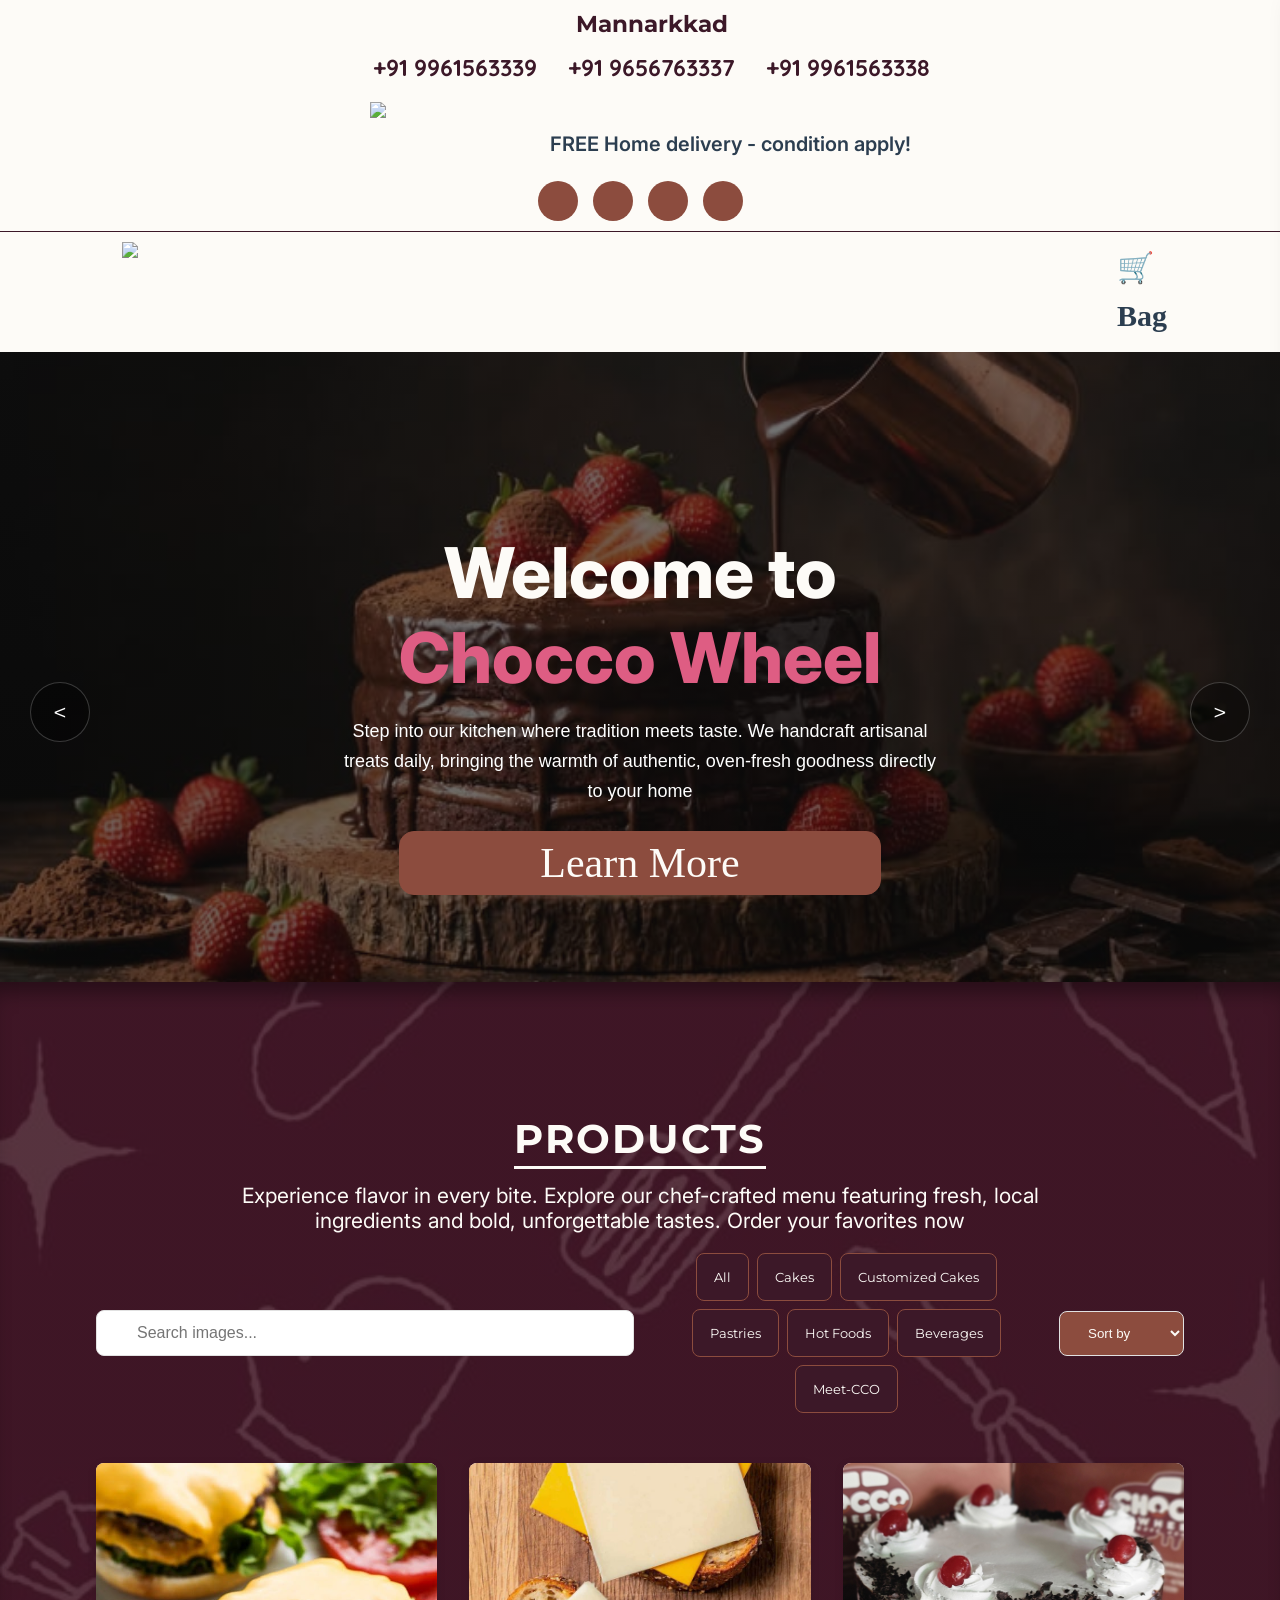
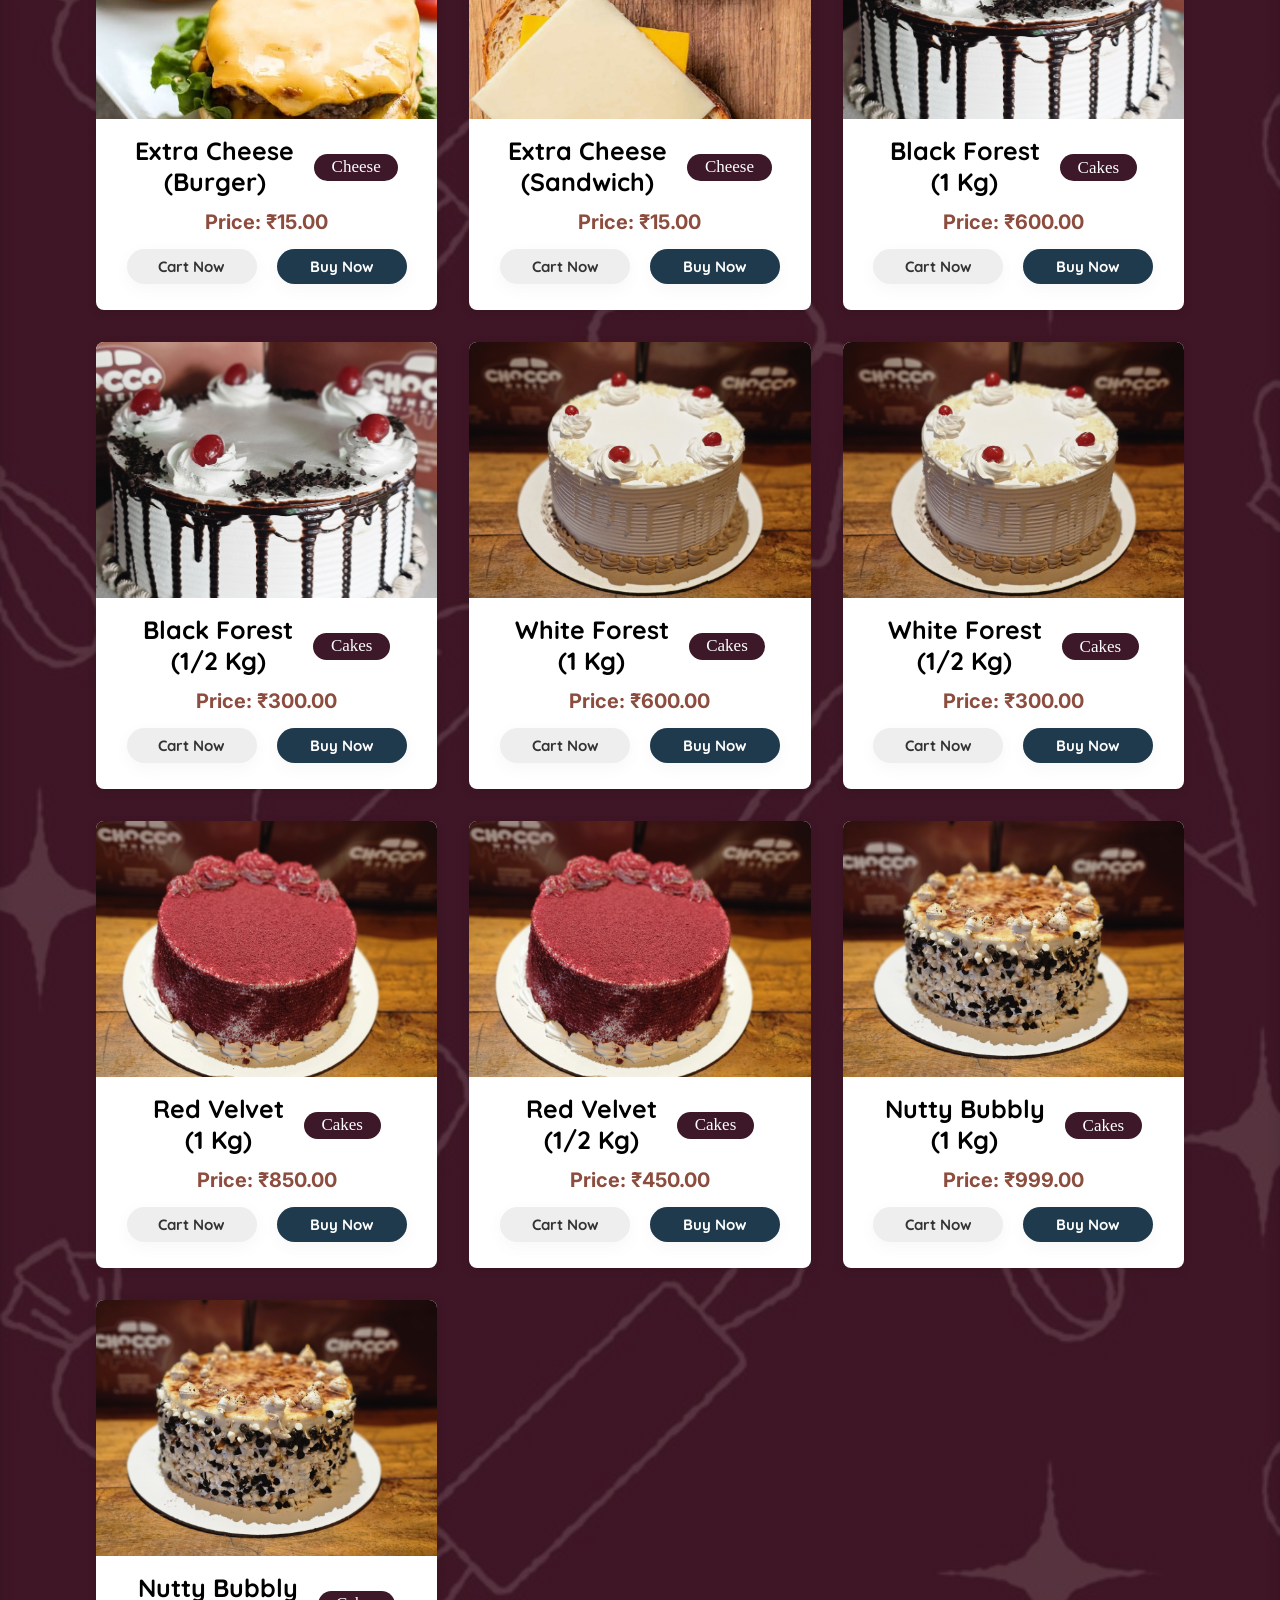
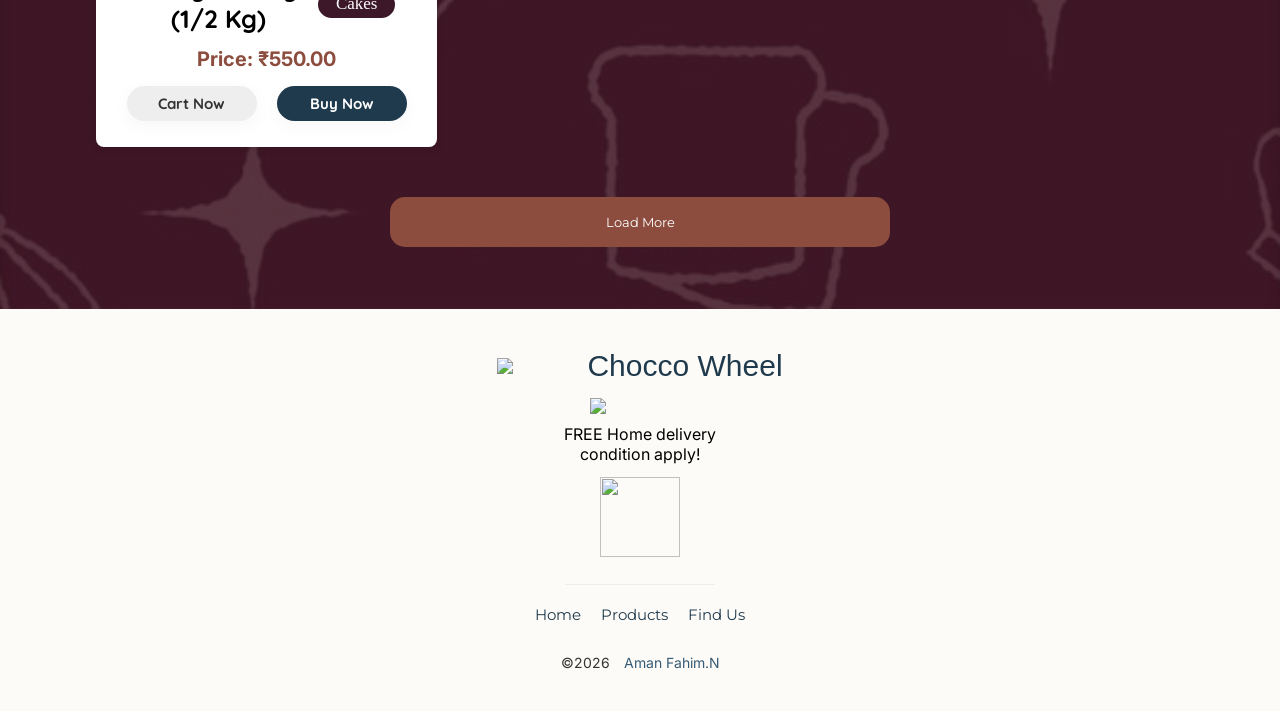
==== index.html @ 7f7af705 "Update index.html" ====
<!DOCTYPE html>
<html lang="en">
<head>
    <meta charset="UTF-8">
    <meta name="viewport" content="width=device-width, initial-scale=1.0">
    <title>Chocco Wheel Bake House</title>
    <link rel="stylesheet" href="Chocco Wheel.css">
    <link rel="stylesheet" href="https://cdnjs.cloudflare.com/ajax/libs/font-awesome/7.0.1/css/all.min.css" integrity="sha512-2SwdPD6INVrV/lHTZbO2nodKhrnDdJK9/kg2XD1r9uGqPo1cUbujc+IYdlYdEErWNu69gVcYgdxlmVmzTWnetw==" crossorigin="anonymous" referrerpolicy="no-referrer" />
    <link rel="icon" type="image/png" href="Chocco Logo title.jpg">
    <link rel="preconnect" href="https://fonts.googleapis.com">
    <link rel="preconnect" href="https://fonts.gstatic.com" crossorigin>
    <link href="https://fonts.googleapis.com/css2?family=Inter:ital,opsz,wght@0,14..32,100..900;1,14..32,100..900&family=Montserrat:ital,wght@0,100..900;1,100..900&family=Quicksand:wght@300..700&display=swap" rel="stylesheet">

</head>
<body>
    <section id="info_section">
        <div class="info">
            <div class="info_text">
                <h1><i class="fa-solid fa-location-dot"></i><a href="">Mannarkkad</a></h1>
                <h1><i class="fa-solid fa-mobile"></i>+91 9961563339<i class="fa-solid fa-mobile"></i>+91 9656763337<i class="fa-solid fa-mobile"></i>+91 9961563338</h1>
            </div>
            <div class="free-delivery-banner">
                <img src="/Image/Free Delivery.png">
                <p>FREE Home delivery - condition apply!</p>
            </div>
            <div class="info_social">
                <a href=""><i class="fa-brands fa-youtube"></i></a>
                <a href="https://www.facebook.com/people/Chocco-wheel-bake-house/61563494270297/?mibextid=wwXIfr&rdid=Jil376e121MnfNo8&share_url=https%3A%2F%2Fwww.facebook.com%2Fshare%2F18gDfdbsZp%2F%3Fmibextid%3DwwXIfr"><i class="fa-brands fa-facebook"></i></a>
                <a href="https://www.instagram.com/choccowheel_bakehouse?igsh=YXdsYjIyeWdrcWU0"><i class="fa-brands fa-instagram"></i></a>
                <a href="https://wa.me/+919961563339" target="_blank"><i class="fa-brands fa-whatsapp"></i></a>
            </div>
        </div>
        <div class="navigation">
            <div class="nav_issue_fix">
                <div class="navi_logo">
                    <img src="/Image/Chocco Logo.jpg">
                </div>
        
                <label for="check" class="checkbtn">
                    <i class="fas fa-bars"></i>
                </label>
            </div>

            <input type="checkbox" id="check" style="display:none;">

            <nav>
                <ul>
                    <label for="check" class="closebtn">
                        <i class="fas fa-times"></i>
                    </label>
                    <li><a class="navsp" href="#home" id="goHome">Home</a></li>
                    <li><a href="#products">Products</a></li>
                    <li><a class="Locate trigger-popup" href="#">Find Us</a></li>
                </ul>
            </nav>
            <div class="cart-wrapper">
                <div id="cart-icon">
                    <span class="icon-text">🛒 Bag</span>
                    <span class="cart-item-count" id="cart-badge">0</span>
                </div>
            </div>
        </div>
    </section>

    <div id="popup-box" class="popup-overlay">
        <div class="popup-content">
            <span class="close-popup">&times;</span>
            <h2 class="pop_h2">Find Us</h2>
            <div class="locate_container">
                <div class="locate_box">
                    <div class="locate_map">
                        <iframe class="pop_frame" src="https://www.google.com/maps/embed?pb=!1m18!1m12!1m3!1d489.5840213013266!2d76.4481316815147!3d10.988098610281462!2m3!1f0!2f0!3f0!3m2!1i1024!2i768!4f13.1!3m3!1m2!1s0x3ba7d51cd2599c43%3A0x9a8bb1032b57603d!2sChocco%20Wheel%20Bake%20House!5e0!3m2!1sen!2sin!4v1779444309066!5m2!1sen!2sin" allowfullscreen="" loading="lazy" referrerpolicy="no-referrer-when-downgrade"></iframe>
                        <a href="https://maps.app.goo.gl/j2j5ui39WwQpRf289">Direction</a>
                    </div>
                    <div class="locate_content">
                        <h1>Chocco Wheel Bake House</h1>
                        <h2>Location: <span class="address_m">Mannarkkad</span></h2>
                        <div class="opening_time">
                            <h1>Monday - Sunday</h1>
                            <h1><span class="address_m">11am - 11pm</span></h1>
                        </div>
                        <div class="star-rating">
                            <span class="star filled">★</span>
                            <span class="star filled">★</span>
                            <span class="star filled">★</span>
                            <span class="star filled">★</span>
                            <span class="star partial">★</span>
                        </div>
                        <div class="social_holder">
                            <div class="pop_social_media">
                                <a href=""><i class="fa-brands fa-youtube"></i></a>
                                <a href="https://www.facebook.com/people/Chocco-wheel-bake-house/61563494270297/?mibextid=wwXIfr&rdid=Jil376e121MnfNo8&share_url=https%3A%2F%2Fwww.facebook.com%2Fshare%2F18gDfdbsZp%2F%3Fmibextid%3DwwXIfr"><i class="fa-brands fa-facebook"></i></a>
                                <a href="https://www.instagram.com/choccowheel_bakehouse/"><i class="fa-brands fa-instagram"></i></a>
                                <a href="https://wa.me/+919961563339"><i class="fa-brands fa-whatsapp"></i></a>
                            </div>
                            <h1>Phone Number:- <span class="address_m">+91 9961563339</span></h1>
                        </div>
                    </div>
                </div>

                
                <div class="locate_box">
                    <div class="locate_map">
                        <iframe class="pop_frame" src="https://www.google.com/maps/embed?pb=!1m18!1m12!1m3!1d489.73848307928296!2d76.53794344959867!3d10.894606499999993!2m3!1f0!2f0!3f0!3m2!1i1024!2i768!4f13.1!3m3!1m2!1s0x3ba8790037d47e43%3A0x84ae7a084ffab821!2sChocco%20wheel%20bake%20house!5e0!3m2!1sen!2sin!4v1779444350234!5m2!1sen!2sin" allowfullscreen="" loading="lazy" referrerpolicy="no-referrer-when-downgrade"></iframe>
                        <a href="https://maps.app.goo.gl/WaktEjNdnxirXrLT8">Direction</a>
                    </div>
                    <div class="locate_content">
                        <h1>Chocco Wheel Bake House</h1>
                        <h2>Location: <span class="address_m">Kalladikode</span></h2>
                        <div class="opening_time">
                            <h1>Monday - Sunday</h1>
                            <h1><span class="address_m">11am - 11pm</span></h1>
                        </div>
                        <div class="star-rating">
                            <span class="star filled">★</span>
                            <span class="star filled">★</span>
                            <span class="star filled">★</span>
                            <span class="star filled">★</span>
                            <span class="star partial">★</span>
                        </div>
                        <div class="social_holder">
                            <div class="pop_social_media">
                                <a href=""><i class="fa-brands fa-youtube"></i></a>
                                <a href="https://www.facebook.com/people/Chocco-wheel-bake-house/61563494270297/?mibextid=wwXIfr&rdid=Jil376e121MnfNo8&share_url=https%3A%2F%2Fwww.facebook.com%2Fshare%2F18gDfdbsZp%2F%3Fmibextid%3DwwXIfr"><i class="fa-brands fa-facebook"></i></a>
                                <a href="https://www.instagram.com/choccowheel_bakehouse/"><i class="fa-brands fa-instagram"></i></a>
                                <a href="https://wa.me/+919961563339"><i class="fa-brands fa-whatsapp"></i></a>
                            </div>
                            <h1>Phone Number:- <span class="address_m">+91 9961563338</span></h1>
                        </div>
                    </div>
                </div>

                
                <div class="locate_box">
                    <div class="locate_map">
                        <iframe class="pop_frame" src="https://www.google.com/maps/embed?pb=!1m18!1m12!1m3!1d489.8394244971202!2d76.58260504959868!3d10.833078400000012!2m3!1f0!2f0!3f0!3m2!1i1024!2i768!4f13.1!3m3!1m2!1s0x3ba871000f4db571%3A0x417747c96320110f!2sChocco%20wheel%20Bake%20house!5e0!3m2!1sen!2sin!4v1779444406337!5m2!1sen!2sin" allowfullscreen="" loading="lazy" referrerpolicy="no-referrer-when-downgrade"></iframe>
                        <a href="https://maps.app.goo.gl/6TXZLKDwpMZLNvJQ6">Direction</a>
                    </div>
                    <div class="locate_content">
                        <h1>Chocco Wheel Bake House</h1>
                        <h2>Location: <span class="address_m">Mundur</span></h2>
                        <div class="opening_time">
                            <h1>Monday - Sunday</h1>
                            <h1><span class="address_m">11am - 11pm</span></h1>
                        </div>
                        <div class="star-rating">
                            <span class="star filled">★</span>
                            <span class="star filled">★</span>
                            <span class="star filled">★</span>
                            <span class="star filled">★</span>
                            <span class="star partial">★</span>
                        </div>
                        <div class="social_holder">
                            <div class="pop_social_media">
                                <a href=""><i class="fa-brands fa-youtube"></i></a>
                                <a href="https://www.facebook.com/people/Chocco-wheel-bake-house/61563494270297/?mibextid=wwXIfr&rdid=Jil376e121MnfNo8&share_url=https%3A%2F%2Fwww.facebook.com%2Fshare%2F18gDfdbsZp%2F%3Fmibextid%3DwwXIfr"><i class="fa-brands fa-facebook"></i></a>
                                <a href="https://www.instagram.com/choccowheel_bakehouse/"><i class="fa-brands fa-instagram"></i></a>
                                <a href="https://wa.me/+919961563339"><i class="fa-brands fa-whatsapp"></i></a>
                            </div>
                            <h1>Phone Number:- <span class="address_m">+91 9656763337</span></h1>
                        </div>
                    </div>
                </div>
            </div>
        </div>
    </div>

    <section class="Home" id="home">
        <div id="bg-slider" class="bg-slider"></div>

        <div class="home_container">
            <div class="slider_nav">
                <button id="prevBtn" class="arrow_btn left_arrow">&lt;</button>
                <button id="nextBtn" class="arrow_btn right_arrow">&gt;</button>
            </div>
            <div class="home_content">
                <h1>Welcome to <span class="homespanh1">Chocco Wheel</span></h1>
                <p>Step into our kitchen where tradition meets taste. We handcraft artisanal treats daily, bringing the warmth of authentic, oven-fresh goodness directly to your home</p>
                <a href="#products" class="btn_1">Learn More</a>
            </div>
        </div>
    </section>
    <section class="Products" id="products">
        <div class="container">
            <div class="menu_holder">
                <div class="menu_text_area">
                    <h1 class="underline-link"><span class="menu_design">Products</span></h1>
                    <p>Experience flavor in every bite. Explore our chef-crafted menu featuring fresh, local ingredients and bold, unforgettable tastes. Order your favorites now</p>
                </div>
            </div>

            <div class="gallery-controls">
                <div class="search-box">
                    <input type="text" id="search" placeholder="Search images...">
                    <i class="fas fa-search"></i>
                </div>
                
                <div class="category-filters">
                    <button class="filter-btn active" data-category="all">All</button>
                    <button class="filter-btn" data-category="Cakes">Cakes</button>
                    <button class="filter-btn" data-category="Customized Cakes">Customized Cakes</button>
                    <button class="filter-btn" data-category="Pastries">Pastries</button>
                    <button class="filter-btn" data-category="Hot Foods">Hot Foods</button>
                    <button class="filter-btn" data-category="Beverages">Beverages</button>
                    <button class="filter-btn" data-category="Meet-CCO">Meet-CCO</button>
                </div>

                <div class="sort-options">
                    <select id="sort">
                        <option value="default">Sort by</option>
                        <option value="name">Name</option>
                        <option value="category">Category</option>
                    </select>
                </div>
            </div>

            <div class="gallery">
            </div>

            <div class="load-more-wrapper" style="text-align: center; margin: 30px 0;">
                <button id="load-more-btn" class="Load-more">Load More</button>
            </div>

        </div>

    <!-- Lightbox -->
        <div class="lightbox">
            <div class="lightbox-content">
                <img src="" alt="Lightbox Image">
                <div class="lightbox-caption"></div>
                <div class="lightbox-info">
                    <span class="image-size"></span>
                    <span class="image-resolution"></span>
                </div>
            </div>
            <button class="lightbox-close">
                <i class="fas fa-times"></i>
            </button>
            <button class="lightbox-prev">
            <i class="fas fa-chevron-left"></i>
            </button>
            <button class="lightbox-next">
                <i class="fas fa-chevron-right"></i>
            </button>
            <button class="lightbox-zoom-in">
                <i class="fas fa-search-plus"></i>
            </button>
            <button class="lightbox-zoom-out">
            <i class="fas fa-search-minus"></i>
            </button>
            <button class="lightbox-rotate">
                <i class="fas fa-redo"></i>
            </button>
            <button class="lightbox-fullscreen">
                <i class="fas fa-expand"></i>
            </button>
            <button class="lightbox-download">
                <i class="fas fa-download"></i>
            </button>
        </div>
    </section>
    
        <div class="cart-sidebar" id="cart-sidebar">
            <button id="cart-close-btn">&times;</button>
            <h2 class="cart-title">Your Cart</h2>
    
            <div class="cart-content-wrapper" id="cart-content"></div>
    
            <div class="cart-bottom">
                <div class="total-row">
                    <strong>Total:</strong>
                    <span id="cart-total-price">$0.00</span>
                </div>
                <button class="checkout-btn" id="checkout-btn">Buy Now</button>
            </div>
        </div>

        <div id="checkout-modal" class="modal">
            <div class="model_holder">
                <div class="modal-content">
                    <span class="close-modal">&times;</span>
                    <h2>Checkout Details</h2>
                    <div class="modal_content">
                        <input type="text" id="user-name" placeholder="Full Name" required>
                        <input type="number" id="user-phone" placeholder="Phone Number" required>
                        <textarea id="user-address" placeholder="Delivery Address"></textarea>
                        <div class="type_of_order">
                            <label>
                                <input type="radio" name="order-type" value="parcel" checked> Parcel </label>
                            <label>
                                <input type="radio" name="order-type" value="dine-in"> Dine-in </label>
                        </div>
                        
                        <select name="modal_add" id="add-select">
                            <option value="">--Please choose an option--</option>
                            <option value="mannarkkad">Mannarkkad</option>
                            <option value="kalladikode">Kalladikode</option>
                            <option value="mundur">Mundur</option>
                        </select>
                        <h1 id="total-display">Total: ₹0</h1>
                        
                    </div>
                    <div id="modal-cart-summary"></div>
                    <button id="final-send-btn">Send Order via WhatsApp</button>
                </div>
                <div class="Delivery_instruction">
                    <div class="DI_contnet">
                        <h1>Delivery Instruction</h1>
                        <hr>
                        <p>&middot Product images are for illustrative purposes only/</p>
                        <p>&middot Parcel Charge will be messaged</p>
                        <p>&middot Free delivery within 3 km.</p>
                        <p>&middot Please consume within 2 hours of delivery.</p>
                    </div>
                </div>
            </div>
        </div>
        
        <footer class="footer">
            <div class="footer-logo">
                <img src="/Image/Chocco Logo transparent.png">
                <span>Chocco Wheel</span>
            </div>
            <div class="free_delivery_banner_footer">
                <img src="/Image/Free Delivery.png">
                <p>FREE Home delivery condition apply!</p>
            </div>
            <div class="footer-socials">
                <a href="https://www.instagram.com/choccowheel_bakehouse?igsh=YXdsYjIyeWdrcWU0"><i class="fa-brands fa-instagram"></i></a>
                <a href="#"><img src="/Image/QR Code.png"></a>
                <a href="mailto:choccowheelbakes@gmail.com"><i class="fa-solid fa-envelope"></i></a>
            </div>
            <hr class="footer-divider">
            <navi class="footer-navi">
                <a href="#home">Home</a>
                <a href="#products">Products</a>
                <a class="new-locate trigger-popup" href="#home">Find Us</a>
            </navi>
            <p class="footer-copyright">©2026 <span>Aman Fahim.N</span></p>
        </footer>

    <script src="Chocco Wheel.js"></script>
</body>
</html>
---- Chocco Wheel.css ----
* {
    margin: 0;
    padding: 0;
    box-sizing: border-box;
}
a{
    text-decoration: none;
}
html{
    scroll-behavior: smooth;
}

h1,h2,h3,h4 {
    font-family: 'Quicksand', sans-serif;
}
p{
    font-family: 'Inter', sans-serif;
}
a,button{
    font-family: 'Montserrat', sans-serif;
}

body, html {
    margin: 0;
    padding: 0;
    width: 100%;
    overflow-x: hidden;
}
.gi_content h3 {
    white-space: pre-line;
}
:root {
    --Primary-color: #3c1828;
    --Secondary-color: #8C4C3E;
    --Cream: #FDFBF7;
    --text-color: #2c3e50;
    --border-color: #e1e1e1;
    --shadow-color: rgba(0, 0, 0, 0.1);
    --transition: all 0.3s ease;
    --spacing-sm: 0.5rem;
    --spacing-md: 1rem;
    --spacing-lg: 2rem;
    --border-radius: 8px;
    --text-color_h: #FDFBF7;
}
#home {
    scroll-margin-top: 100px;
}
.info {
    display: flex;
    justify-content: space-between;
    align-items: center;
    width: 100%;
    background-color: var(--Cream);
    padding: 10px 115px;
}
.info_text {
    display: flex;
    gap: 30px;
    font-family: 'Poppins', sans-serif;
    color: var(--Primary-color);
}
.info_text h1 {
    font-size: 15px;
}
.info_text a {
    color: var(--Primary-color);
    text-decoration: none;
}
.info_text i {
    color: var(--Secondary-color);
    margin-right: 5px;
    margin-left: 10px;
}
.free-delivery-banner {
    display: flex;
    flex-direction: row;
    justify-content: center;
    text-align: center;
    padding: 10px 0;
    font-size: 0.9rem;
    font-weight: 600;
    width: 25%;
}
.free-delivery-banner img{
    width: 100px;
    height: auto;
}
.free-delivery-banner p{
    margin-top: 20px;
    color: var(--text-color);
}
.info_social {
    display: flex;
    gap: 15px;
    align-items: center;
    justify-content: center;
}
.info_social a {
    display: flex;
    align-items: center;
    justify-content: center;
    background-color: var(--Secondary-color);
    width: 40px;
    height: 40px; 
    border-radius: 50%;
    text-decoration: none;
    transition: .3s ease-in-out;
}
.info_social i {
    color: var(--Cream);
    transition: .3s ease-in;
    font-size: 17px;
}
@media (max-width: 1295px) {
    .info {
        flex-direction: column;
        padding: 10px 5%;
        height: auto;
        gap: 10px;
        text-align: center;
    }

    .info_text {
        flex-direction: column;
        gap: 15px;
        align-items: center;
        display: flex;
    }

    .info_text h1 {
        font-size: 23px;
        margin: 0;
        display: flex;
        align-items: center;
        gap: 8px;
    }

    .info_social {
        display: flex;
        justify-content: center;
        gap: 15px;
        padding-top: 5px;
    }

    .info_social a {
        font-size: 18px;
    }
    .free-delivery-banner{
        width: 50%;
        gap: 30px;
    }
    .free-delivery-banner img{
        width: 150px;
    }
    .free-delivery-banner p{
        margin-top: 30px;
        font-size: 20px;
    }
}
@media (max-width: 768px) {
    .info {
        flex-direction: column;
        padding: 10px 5%;
        height: auto;
        gap: 10px;
        text-align: center;
    }

    .info_text {
        flex-direction: column;
        gap: 15px;
        align-items: center;
        display: flex;
    }

    .info_text h1 {
        font-size: 13px;
        margin: 0;
        display: flex;
        align-items: center;
        gap: 8px;
    }

    .info_social {
        display: flex;
        justify-content: center;
        gap: 15px;
        padding-top: 5px;
    }

    .info_social a {
        font-size: 18px;
    }
}
@media (max-width: 500px) {
    .info_text {
        display: none;
    }
    .free-delivery-banner{
        width: 100%;
        flex-direction: column;
    }
    .free-delivery-banner img{
        width: 100%;
        display: flex;
        justify-content: center;
        align-items: center;
        margin: 0 auto;
    }
    .free-delivery-banner p{
        margin-top: -30px;
        font-size: 20px;
    }
}
.navigation {
    display: flex;
    justify-content: space-around;
    align-items: center;
    padding: 10px 115px;
    background: var(--Cream);
    line-height: 1.6;
    z-index: 1;
    position: relative;
    border-top: 1px solid var(--Primary-color);
}
.logo {
    color: #1f3a4d;
    font-family: 'Inter', sans-serif;
    font-weight: 700;
    font-size: 30px;
    cursor: default;
}

nav ul {
    display: flex;
    list-style: none;
    gap: 30px;
    margin: 0;
    padding: 0;
    align-items: center;
}

nav ul li {
    display: inline-block;
}

nav ul li a {
    text-decoration: none;
    padding: 15px 25px;
    font-family: "Work Sans", sans-serif;
    color: var(--Primary-color);
    font-size: 20px;
    font-weight: 500;
    transition: all 0.3s ease;
    white-space: nowrap;
}
.navsp {
    background: var(--Secondary-color);
    border-radius: 5px;
    color: #fff;
}
.navi_logo{
    display: flex;
    width: 150px;
    height: 100px;
}
.navi_logo img{
    width: 100%;
    height: auto;
}
.nav_contact a{
    border-radius: 15px;
    background-color: var(--Secondary-color);
    padding: 10px 60px;
    font-family: "Work Sans", sans-serif;
    border: 2px solid var(--Secondary-color);
    color: var(--Cream);
    font-size: 25px;
    font-weight: 600;
    transition: .3s ease-in-out;
}
.checkbtn {
    font-size: 30px;
    color: var(--Cream);
    float: right;
    line-height: 80px;
    margin-right: 40px;
    cursor: pointer;
    display: none;
}

.checkbtn, .closebtn, .mobile_contact {
    display: none;
}

#check {
    display: none;
}
#check:checked ~ nav ul {
    right: 0;
}

@media (max-width: 1295px) {
    .navigation {
        padding: 10px 5%;
        display: flex;
        justify-content: space-between;
        align-items: center;
        position: relative;
    }
    nav {
        position: fixed;
        width: 100%;
        height: 100vh;
        top: 0;
        left: -100%;
        background: rgba(0,0,0,0.5); 
        transition: 0.5s;
        z-index: 10002;
        visibility: hidden; 
    }
    
    .nav_issue_fix {
        display: flex;
        justify-content: space-between;
        align-items: center;
        width: 100%;
        padding: 0 5%;
        box-sizing: border-box;
    }

    .checkbtn {
        display: block;
        font-size: 30px;
        color: var(--Cream);
        cursor: pointer;
    }

    #check:checked ~ nav {
        left: 0;
        visibility: visible;
    }

    nav ul {
        position: fixed;
        width: 300px;
        height: 100vh;
        background-color: #ffffff;
        top: 0;
        right: -300px;
        flex-direction: column;
        display: flex;
        padding: 80px 30px;
        transition: all 0.4s ease-in-out;
        z-index: 10010;
        overflow-x: hidden;
    }

    #check:checked ~ nav ul {
        right: 0;
    }

    #check:checked ~ nav ul {
        right: 0;
    }

    .closebtn {
        display: block;
        position: absolute;
        top: 25px;
        right: 25px;
        font-size: 28px;
        color: #1f3a4d;
        cursor: pointer;
    }

    nav ul li {
        width: 100%;
        margin: 15px 0;
        display: block;
    }

    nav ul li a {
        font-size: 18px;
        display: block;
        width: 100%;
        color: #1f3a4d;
    }

    .nav_contact {
        display: none;
    }
}

/* Cart*/

.cart-wrapper {
    position: relative;
    display: inline-flex;
    cursor: pointer;
    margin: 0 15px;
    gap: 10px;
}
#cart-icon {
    position: relative;
    cursor: pointer;
    font-weight: 600;
    color: #2c3e50;
    font-size: 30px;
}

.cart-item-count {
    position: absolute !important;
    top: -8px !important;
    right: -20px !important;
    color: #39c7e8;
    font-size: 20px;
    padding: 2px 5px;
    border-radius: 50%;
    pointer-events: none;
}

@media (max-width: 1295px) {
    .cart-item-count{
        position: absolute !important;
        top: -10px !important; 
        right: 10px !important;
    }
}

@media (max-width: 768px) {
    #cart-icon {
        display: flex;
        align-items: center;
        justify-content: center;
        position: relative;
        padding: 10px;
    }
    .cart-item-count{
        position: absolute !important;
        top: -5px !important; 
        right: 10px !important;
    }
}
@media (max-width: 500px) {
    .cart-wrapper{
        margin-left: -40px;
    }
    .cart-icon{
        font-size: 15px;
    }
    .cart-item-count{
        position: absolute !important;
        top: 10px !important; 
        right: 20px !important;
    }
}

.cart-sidebar {
    position: fixed;
    top: 0;
    right: -400px;
    width: 380px;
    height: 100%;
    background: #ffffff;
    box-shadow: -5px 0 25px rgba(0,0,0,0.15);
    z-index: 1000000;
    padding: 30px 20px;
    display: flex;
    flex-direction: column;
    transition: right 0.4s ease;
    box-sizing: border-box;
}
.cart-sidebar.active {
    right: 0;
}
#cart-close-btn {
    position: absolute;
    top: 15px;
    left: 15px;
    background: none;
    border: none;
    font-size: 28px;
    cursor: pointer;
    color: #365b75;
}
.cart-title {
    text-align: center;
    color: #1f3a4d;
    margin-bottom: 20px;
}
.cart-content-wrapper {
    flex: 1;
    overflow-y: auto;
}
.cart-item-box {
    display: flex;
    align-items: center;
    gap: 15px;
    padding: 15px 0;
    border-bottom: 1px solid #efefef;
}
.cart-item-box img {
    width: 70px;
    height: 70px;
    object-fit: cover;
    border-radius: 8px;
}
.cart-item-details {
    flex: 1;
}
.cart-item-details h4 {
    margin: 0 0 5px 0;
    color: #1f3a4d;
}
.cart-remove-btn {
    background: none;
    border: none;
    color: #ff4d4d;
    cursor: pointer;
    font-size: 18px;
}
.cart-bottom {
    margin-top: auto;
    padding-top: 20px;
    border-top: 2px solid var(--Secondary-color);
}
.total-row {
    display: flex;
    justify-content: space-between;
    font-size: 18px;
    color: var(--Secondary-color);
    margin-bottom: 15px;
}
.checkout-btn {
    width: 100%;
    padding: 12px;
    background: var(--Primary-color);
    color: var(--Cream);
    border: none;
    border-radius: 10px;
    font-weight: 600;
    cursor: pointer;
    transition: .3s ease-in-out;
}
.checkout-btn.hidden-state {
    opacity: 0.7;
    pointer-events: none;
    display: block;
}
@media (max-width: 500px){
    .cart-sidebar{
        width: 280px;
    }
}
@media (max-width: 300px){
    .cart-sidebar{
        width: 200px;
    }
}
.Locate{
    background: var(--Secondary-color);
    border-radius: 5px;
    color: var(--Cream);
}
.popup-overlay {
    display: none;
    position: fixed;
    top: 0; left: 0;
    width: 100%;
    height: 100%;
    background: rgba(0,0,0,0.7);
    z-index: 1000;
}

.popup-overlay.active {
    display: flex;
    justify-content: center;
    align-items: center;
}

.popup-content {
    background: white;
    padding: 20px;
    border-radius: 8px;
    position: relative;
    width: 800px;
}
.pop_h2{
    font-size: 40px;
}
.close-popup {
    cursor: pointer;
    font-size: 60px;
    font-weight: 600;
    position: absolute;
    right: 30px; top: 15px;
    transition: .3s ease-in-out;
}
.locate_container{
    display: flex;
    flex-direction: column;
    max-height: 40vh;
    overflow: hidden;
    overflow-y: auto;
}
.locate_box{
    display: flex;
    flex-direction: row;
    margin: 30px;
    box-shadow: rgba(99, 99, 99, 0.2) 0px 2px 8px 0px;
    padding: 20px;
    gap: 40px;
    border-radius: 15px;
    background: var(--Primary-color);
}
.locate_map{
    display: flex;
    flex-direction: column;
}
.locate_map a{
    color: var(--Cream);
    margin-top: 5px;
    padding: 10px 40px;
    text-align: center;
    border-radius: 15px;
    background: var(--Secondary-color);
    border: 1px solid var(--Cream);
    transition: .3s;
}
.pop_frame {
    width: 200px;
    height: 200px;
    border-radius: 15px;
    border: none;
    background-color: var(--Cream);
    box-shadow: none;
    overflow: hidden;
    margin-top: 7px;
}
.locate_content{
    line-height: 40px;
    color: var(--Cream);
}
.address_m{
    color: #bd7261;
}
.opening_time{
    display: flex;
    gap: 60px;
}
.opening_time h1{
    font-size: 20px;
}
.star {
  font-size: 30px;
  color: #ccc;
  position: relative;
}
.star.filled {
  color: #f39c12;
}
.star.partial {
  color: #ccc;
}
.star.partial::before {
  content: "★";
  color: #f39c12;
  position: absolute;
  width: 70%;
  overflow: hidden;
}
.social_holder{
    display: flex;
    justify-content: space-around;
    flex-direction: row;
    gap: 40px;
}
.pop_social_media {
    gap: 10px;
    display: flex;
    flex-direction: row;
    align-items: center;
    justify-content: center;
}

.pop_social_media i {
    color: var(--Cream);
    border: 1px solid var(--Secondary-color);
    border-radius: 50%;
    display: flex;
    align-items: center;
    justify-content: center;
    width: 40px; 
    height: 40px;
    padding: 0;
    cursor: pointer;
    transition: var(--transition);
}
.social_holder h1{
    font-size: 20px;
    max-width: 200px;
    line-height: 25px;
}
@media (max-width: 860px){
    .popup-content{
        width: 700px;
    }
    .opening_time{
        gap: 25px;
    }
    .social_holder{
        gap: 20px;
    }
    .pop_social_media{
        display: grid;
        grid-template-columns: repeat(2, 1fr);
        gap: 10px;
        justify-items: center;
        padding: 10px;
    }
    .pop_social_media i{
        width: 30px; 
        height: 30px;
        display: flex;
        align-items: center;
        justify-content: center;
        color: var(--Cream);
        border: 1px solid var(--Secondary-color);
        border-radius: 50%;
        flex-shrink: 0;
    }
    .social_holder h1{
        margin-top: 20px;
    }
    .locate_map a{
        margin-top: 30px;
    }
}

@media (max-width: 600px){
    .popup-content{
        width: 400px;
    }
    .locate_box{
        display: flex;
        flex-direction: column;
    }
    .locate_content h2{
        margin-top: 20px;
        margin-bottom: 10px;
    }
    .star-rating{
        margin-top: 10px;
    }
    .locate_map{
        width: 100%;
        display: flex;
        justify-content: center;
        align-items: center;
    }
}


/* Home */

.Home {
    position: relative;
    width: 100%;
    height: 70vh;
    overflow: hidden;
}

.bg-slider {
    position: absolute;
    top: 0;
    left: 0;
    width: 100%;
    height: 100%;
    background-size: cover;
    background-position: center;
    transition: opacity 0.4s ease-in-out;
    z-index: -1;
}

.home_container {
    position: relative;
    z-index: 10;
    height: 80vh;
    display: flex;
    align-items: center;
    justify-content: center;
}
.home_content {
    text-align: center;
    color: white;
    z-index: 5;
    max-width: 800px;
}

.arrow_btn {
    position: absolute;
    top: 50%;
    transform: translateY(-50%);
    background: rgba(0, 0, 0, 0.3);
    color: white;
    border: 1px solid rgba(255, 255, 255, 0.2);
    padding: 20px;
    cursor: pointer;
    font-size: 1.5rem;
    z-index: 10;
    transition: 0.3s;
    border-radius: 50%;
    display: flex;
    align-items: center;
    justify-content: center;
    width: 60px;
    height: 60px;
}
.left_arrow { left: 30px; }
.right_arrow { right: 30px; }

.home_content{
    display: flex;
    flex-direction: column;
    text-align: center;
    align-items: center;
    justify-content: center;
}
.home_content h1{
    color: var(--text-color_h);
    margin-bottom: 1rem;
    font-size: 90px;
    font-family: 'Inter', sans-serif;
}
.homespanh1{
    color: #DE5D83;
}
.home_content p{
    text-align: center;
    max-width: 800px;
    font-size: 20px;
    font-family: "Work Sans", sans-serif;
    line-height: 30px;
}
.btn_1{
    text-decoration: none;
    margin-top: 25px;
    border: 1px solid var(--Secondary-color);
    padding: 10px 180px;
    border-radius: 15px;
    background: var(--Secondary-color);
    color: var(--Cream);
    font-family: "Crimson Text", serif;
    font-weight: 400;
    font-style: normal;
    font-size: 42px;
    transition: .3s ease-in-out;
    cursor: pointer;
}
@media (max-width: 1295px){
    .home_content h1{
        max-width: 600px;
        font-size: 70px;
        font-weight: 800;
    }
    .home_content p{
        font-size: 18px;
        max-width: 600px;
    }
    .btn_1{
        padding: 7px 140px;
    }
}
@media (max-width: 768px){
    .home_content h1{
        max-width: 400px;
        font-size: 50px;
        font-weight: 800;
    }
    .home_content p{
        max-width: 450px;
    }
    .btn_1{
        padding: 3px 80px;
    }
}

/*menu*/
.Products {
    background: linear-gradient(rgba(60, 24, 40, 0.85), rgba(60, 24, 40, 0.85)), 
                url('/Walpaper\ Products.jpg');
    background-size: cover;
    background-position: center;
    position: relative;
    padding-top: 100px;
    box-shadow: inset 0 20px 20px -10px rgba(0, 0, 0, 0.4);
}
.menu_holder{
    display: flex;
    justify-content: center;
    align-items: center;
    text-align: center;
}
.menu_text_area p{
    color: var(--Cream);
    max-width: 800px;
    margin: 20px 0px;
    font-size: 21px;
}

.underline-link {
    color: var(--Cream);
    font-family: Montserrat;
    font-size: 40px;
    font-weight: 700;
    letter-spacing: 2px;
    text-decoration: none;
    text-transform: uppercase;
    transition: color .35s ease;
    cursor: default;
}
.underline-link .menu_design{
    background-image: linear-gradient(90deg, transparent 50%, currentColor 0, currentColor);
    background-position: 100% 100%;
    background-repeat: no-repeat;
    background-size: 200% 3px;
    display: inline;
    padding-bottom: 6px;
}
.container {
    max-width: 1800px;
    width: 90%;
    margin: 0 auto;
    padding: var(--spacing-lg);
    display: flex;
    flex-direction: column;
    align-items: center;
}

.gallery-controls {
    display: flex;
    flex-direction: row;
    align-items: center;
    gap: var(--spacing-lg);
    margin-bottom: 50px;
    width: 100%;
}

.search-box {
    position: relative;
    width: 100%;
    max-width: 600px;
}

.search-box input {
    width: 100%;
    padding: 0.8rem 1rem 0.8rem 2.5rem;
    border: 1px solid var(--border-color);
    border-radius: var(--border-radius);
    font-size: 1rem;
    transition: var(--transition);
}

.search-box i {
    position: absolute;
    left: 1rem;
    top: 50%;
    transform: translateY(-50%);
    color: #666;
}

.category-filters {
    display: flex;
    gap: var(--spacing-sm);
    flex-wrap: wrap;
    justify-content: center;
}

.filter-btn {
    padding: 15px 17px;
    border: 1px solid var(--Secondary-color);
    border-radius: var(--border-radius);
    background: var(--Primary-color);
    color: var(--text-color_h);
    cursor: pointer;
    transition: var(--transition);
    gap: 5px;
}
.sort-options select {
    padding: 13px 24px;
    border: 1px solid var(--border-color);
    border-radius: var(--border-radius);
    background: var(--Secondary-color);
    cursor: pointer;
    color: var(--Cream);
}

/* Gallery Grid */
.gallery {
    display: grid;
    grid-template-columns: repeat(auto-fill, minmax(280px, 1fr));
    gap: var(--spacing-lg);
    width: 100%;
    justify-content: center;
    align-items: start;
}
.gallery-item {
    background: white;
    border-radius: var(--border-radius);
    overflow: hidden;
    box-shadow: 0 2px 10px var(--shadow-color);
    transition: var(--transition);
    width: 100%;
    height: 100%;
}
.gallery-item-inner {
    width: 100%;
    height: 200px;
    position: relative;
    padding-top: 75%;
    overflow: hidden;
}
.gallery-item img {
    position: absolute;
    top: 0;
    left: 0;
    width: 100%;
    height: 100%;
    object-fit: cover;
    transition: var(--transition);
}
.gallery-item-overlay {
    position: absolute;
    top: 0;
    left: 0;
    width: 100%;
    height: 100%;
    background: rgba(0, 0, 0, 0.5);
    display: flex;
    align-items: center;
    justify-content: center;
    opacity: 0;
    transition: var(--transition);
}
.gallery-item-overlay i {
    color: white;
    font-size: 2rem;
}
.gallery-item-info {
    align-items: center;
    justify-content: center;
    display: flex;
    flex-direction: column;
    padding: var(--spacing-md);
}
.gallery-item-info h3 {
    margin-bottom: var(--spacing-sm);
    font-size: 25px;
}
.gi_content{
    display: flex;
    justify-content: center;
    align-items: center;
    text-align: center;
    gap: 20px;
}
@media (min-width: 1075px) and (max-width: 1430px) {
    .gallery {
        grid-template-columns: repeat(3, 1fr);
    }
}
.category {
    display: inline-block;
    padding: 0.2rem 1.1rem;
    background: var(--Primary-color);
    color: white;
    border-radius: 20px;
    font-size: 17px;
    margin-top: -5px;
}
.btn_holder{
    display: flex;
    flex-direction: row;
    justify-content: space-between;
    margin: 10px 15px;
    gap: 20px;
}
.gallery_cart, .gallery_buy {
    width: 130px;
    height: 35px;
    max-width: 200px;
    border-radius: 50px;
    border: none;
    cursor: pointer;
    transition: .3s ease-in-out;
    box-shadow: rgba(99, 99, 99, 0.05) 0px 5px 15px;

}
.gallery_cart h1, .gallery_buy h1{
    font-size: 15px;
}
.gallery_cart {
    background: #eee; color: #333;
}
.gallery_buy {
    background: #1f3a4d; color: white;
}
#load-more-btn {
    width: 500px;
    height: 50px;
    cursor: pointer;
    background-color: var(--Secondary-color);
    color: white;
    border: none;
    border-radius: 15px;
    transition: .3s ease-in-out;
    margin-top: 20px;
}
.hidden-item {
    display: none;
}

/* Lightbox */
.lightbox {
    position: fixed;
    top: 0;
    left: 0;
    width: 100%;
    height: 100%;
    background: rgba(0, 0, 0, 0.9);
    display: flex;
    align-items: center;
    justify-content: center;
    z-index: 1000;
    opacity: 0;
    visibility: hidden;
    transition: 0.3s ease;
}
.lightbox.active {
    opacity: 1;
    visibility: visible;
}
.lightbox-content {
    position: relative;
    max-width: 90%;
    max-height: 90vh;
}
.lightbox-content img {
    max-width: 100%;
    max-height: 90vh;
    object-fit: contain;
    transition: var(--transition);
}
.lightbox-caption {
    position: absolute;
    bottom: -2rem;
    left: 0;
    width: 100%;
    text-align: center;
    color: white;
    padding: var(--spacing-sm);
}
.lightbox-info {
    position: absolute;
    bottom: -4rem;
    left: 0;
    width: 100%;
    display: flex;
    justify-content: center;
    gap: var(--spacing-md);
    color: white;
    font-size: 0.9rem;
}
.lightbox button {
    position: absolute;
    background: rgba(255, 255, 255, 0.1);
    border: none;
    color: white;
    width: 40px;
    height: 40px;
    border-radius: 50%;
    cursor: pointer;
    transition: var(--transition);
}
.lightbox-close {
    top: 20px;
    right: 20px;
}
.lightbox-prev {
    left: 20px;
    top: 50%;
    transform: translateY(-50%);
}
.lightbox-next {
    right: 20px;
    top: 50%;
    transform: translateY(-50%);
}
.lightbox-zoom-in,
.lightbox-zoom-out,
.lightbox-rotate,
.lightbox-fullscreen,
.lightbox-download {
    bottom: 20px;
}
.lightbox-zoom-in { right: 180px; }
.lightbox-zoom-out { right: 140px; }
.lightbox-rotate { right: 100px; }
.lightbox-fullscreen { right: 60px; }
.lightbox-download { right: 20px; }

@media (max-width: 880px){
    .gallery_cart, .gallery_buy{
        width: 130px;
    }
}
@media (max-width: 768px){
    .gallery_cart, .gallery_buy{
        width: 100px;
    }
}

.modal {
    display: none;
    position: fixed;
    z-index: 1000;
    left: 0;
    top: 0;
    width: 100%;
    height: 100%;
    background-color: rgba(0,0,0,0.5);
    overflow: hidden;
    overflow-y: auto;
}
.model_holder {
    display: flex;
    flex-direction: column;
    align-items: center;
    gap: 0px;
    padding-top: 50px;
    padding-bottom: 50px;
}
.modal-content {
    background-color: white;
    width: 820px;
    border-radius: 10px 10px 0 0;
    padding: 20px;
    text-align: center;
    position: relative;
    box-sizing: border-box;
}
.close-modal{
    position: absolute;
    top: 10px;
    left: 30px;
    cursor: pointer;
    font-size: 60px;
    font-weight: 800;
    line-height: 1;
}
.modal-content h2{
    font-size: 50px;
}
.modal_content{
    margin-top: 40px;
}
.modal-content input,textarea{
    display: flex;
    flex-direction: column;
    margin: 20px 90px;
    padding: 10px 10px;
    width: 600px;
}
.type_of_order {
    display: flex;
    justify-content: center;
    gap: 30px;
    margin: 20px 0;
    font-size: 18px;
    font-weight: 500;
}

.type_of_order label {
    display: flex;
    align-items: center;
    gap: 8px;
    font-size: 18px;
    font-family: 'Montserrat', sans-serif;
    cursor: pointer;
}
.type_of_order input[type="radio"] {
    width: 20px;
    height: 20px;
    cursor: pointer;
    margin: 0;
    accent-color: var(--Secondary-color);
}


#modal-cart-summary{
    border: 1px solid #ccc;
    padding: 10px 210px;
    align-items: center;
    justify-content: center;
    display: flex;
    margin: 20px 0; 
    line-height: 30px;
    max-height: 150px;
    overflow-y: auto;
    font-size: 20px;
}
#final-send-btn{
    margin-top: 30px;
    width: 420px;
    height: 50px;
    border-radius: 15px;
    background: var(--Secondary-color);
    color: var(--Cream);
    border: 2px solid var(--Primary-color);
    font-size: 18px;
    cursor: pointer;
    transition: .3s ease-in-out;
}
#add-select {
    width: 78%;
    padding: 12px 15px;
    border: 2px solid #ddd;
    border-radius: 10px;
    background: #fff;
    font-size: 16px;
    font-weight: 500;
    color: #333;
    outline: none;
    cursor: pointer;
    transition: 0.3s ease;
}

#add-select:focus {
    box-shadow: 0 0 8px rgba(255, 152, 0, 0.4);
}

#add-select option {
    padding: 10px;
    font-size: 15px;
}

.model_holder, .Delivery_instruction {
    width: 100%;
    box-sizing: border-box;
}
.Delivery_instruction {
    background-color: white;
    width: 820px;
    margin: 0;
    padding: 30px;
    border-radius: 0 0 10px 10px;
    box-sizing: border-box;
    text-align: center;
    border-top: 1px solid #eee;
}
.DI_contnet{
    display: flex;
    flex-direction: column;
    align-items: center;
    justify-content: center;
}
.DI_contnet h1 {
    font-size: 32px;
    color: var(--Primary-color);
    margin-bottom: 15px;
}

.Delivery_instruction hr {
    border: 0;
    height: 2px;
    background: var(--Secondary-color);
    width: 50%;
    margin: 10px auto;
}
.Delivery_instruction p{
    max-width: 400px;
}

@media (max-width: 920px){
    .gallery-controls{
        display: flex;
        flex-direction: column;
    }
}
@media (max-width: 768px){
    .modal-content{
        width: 500px;
        max-height: 50vh;
        padding: 20px;
    }
    .modal-content h2{
        font-size: 35px;
        margin-top: 3px;
    }
    .modal-content input,textarea{
        display: flex;
        flex-direction: column;
        margin: 10px 20px;
        padding: 10px 10px;
        width: 420px;
    }
    .Delivery_instruction{
        padding-top: 100px;
        width: 500px;
    }
.Delivery_instruction p{
    max-width: 300px;
}
}
@media (max-width: 500px){
    .modal-content{
        width: 300px;
        max-height: 50vh;
        padding: 20px;
    }
    .Delivery_instruction{
        width: 300px;
        padding-top: 100px;
        border: none;
    }
    .Delivery_instruction p{
        max-width: 200px;
    }
    .modal-content h2{
        font-size: 25px;
        margin-top: 7px;
        margin-left: 70px;
    }
    .modal-content input,textarea{
        display: flex;
        flex-direction: column;
        margin: 10px 20px;
        padding: 10px 10px;
        width: 220px;
    }
    #final-send-btn{
        width: 220px;
        height: 40px;
        font-size: 14px;
        margin-top: 10px;
    }
    #total-display{
        margin-top: 10px;
    }
}

.footer {
    display: flex;
    flex-direction: column;
    align-items: center;
    padding: 60px 20px;
    background-color: var(--Cream);
    font-family: 'Poppins', sans-serif;
    box-shadow: rgba(99, 99, 99, 0.2) 0px -5px 8px -2px;
}

.footer-logo {
    display: flex;
    align-items: center;
    font-size: 50px;
    font-weight: 500;
    margin-bottom: 15px;
    color: #1f3a4d;
}
.footer-logo img{
    width: 100px;
    margin-right: -25px;
}
.free_delivery_banner_footer{
    display: flex;
    justify-content: center;
    align-items: center;
    flex-direction: column;
    margin-bottom: 20px;
    gap: 10px;
}
.free_delivery_banner_footer p{
    max-width: 200px;
    text-align: center;
}
.free_delivery_banner_footer img{
    width: 100px;
    margin: 0 auto;
}
.footer-socials {
    display: flex;
    gap: 40px;
    margin-bottom: 25px;
    margin-top: 25px;
}

.footer-socials a {
    color: #1f3a4d;
    font-size: 22px;
    transition: opacity 0.3s;
    background: none !important;
}
.footer-socials img{
    width: 80px;
    margin-top: -27px;
    height: 80px;
}
.footer-divider {
    width: 250px;
    border: 0;
    border-top: 1px solid #eee;
    margin-bottom: 25px;
}
.footer-navi {
    display: flex;
    gap: 30px;
    margin-bottom: 40px;
}
.footer-navi a {
    text-decoration: none;
    color: #1f3a4d;
    font-size: 16px;
    font-weight: 400;
    transition: .3s ease-in-out;
}
.footer-copyright {
    font-size: 17px;
    color: #333;
    cursor: default;
}
.footer-copyright span{
    color: #365b75;
    margin-left: 10px;
}

@media (max-width: 1295px) {
    .footer {
        padding: 40px 15px;
    }
    .footer-logo {
        font-size: 30px;
        gap: 15px;
    }

    .footer-socials {
        gap: 30px;
        margin: 20px 0;
    }

    .footer-socials a {
        font-size: 26px;
    }
    .footer-divider {
        width: 150px;
        margin-bottom: 20px;
    }

    .footer-navi {
        flex-direction: row;
        flex-wrap: wrap;
        justify-content: center;
        gap: 15px 20px;
        margin-bottom: 30px;
    }

    .footer-navi a {
        font-size: 15px;
    }
    .footer-copyright {
        font-size: 14px;
    }
}


@media (max-width: 768px){
    #load-more-btn{
        width: 400px;
    }
}
@media (max-width: 500px){
    #load-more-btn{
        width: 280px;
    }
}

@media (max-width: 400px){
    .slider_nav{
        display: none;
    }
    .home_content h1{
        font-size: 40px;
        max-width: 300px;
    }
    .home_content p{
        max-width: 350px;
    }
    .btn_1{
        padding: 5px 50px;
    }
}
@media (max-width: 500px){
    .navi_logo img{
        width: 150px;
    }
    .checkbtn{
        font-size: 20px;
    }
    .icon-text{
        font-size: 20px;
    }
}
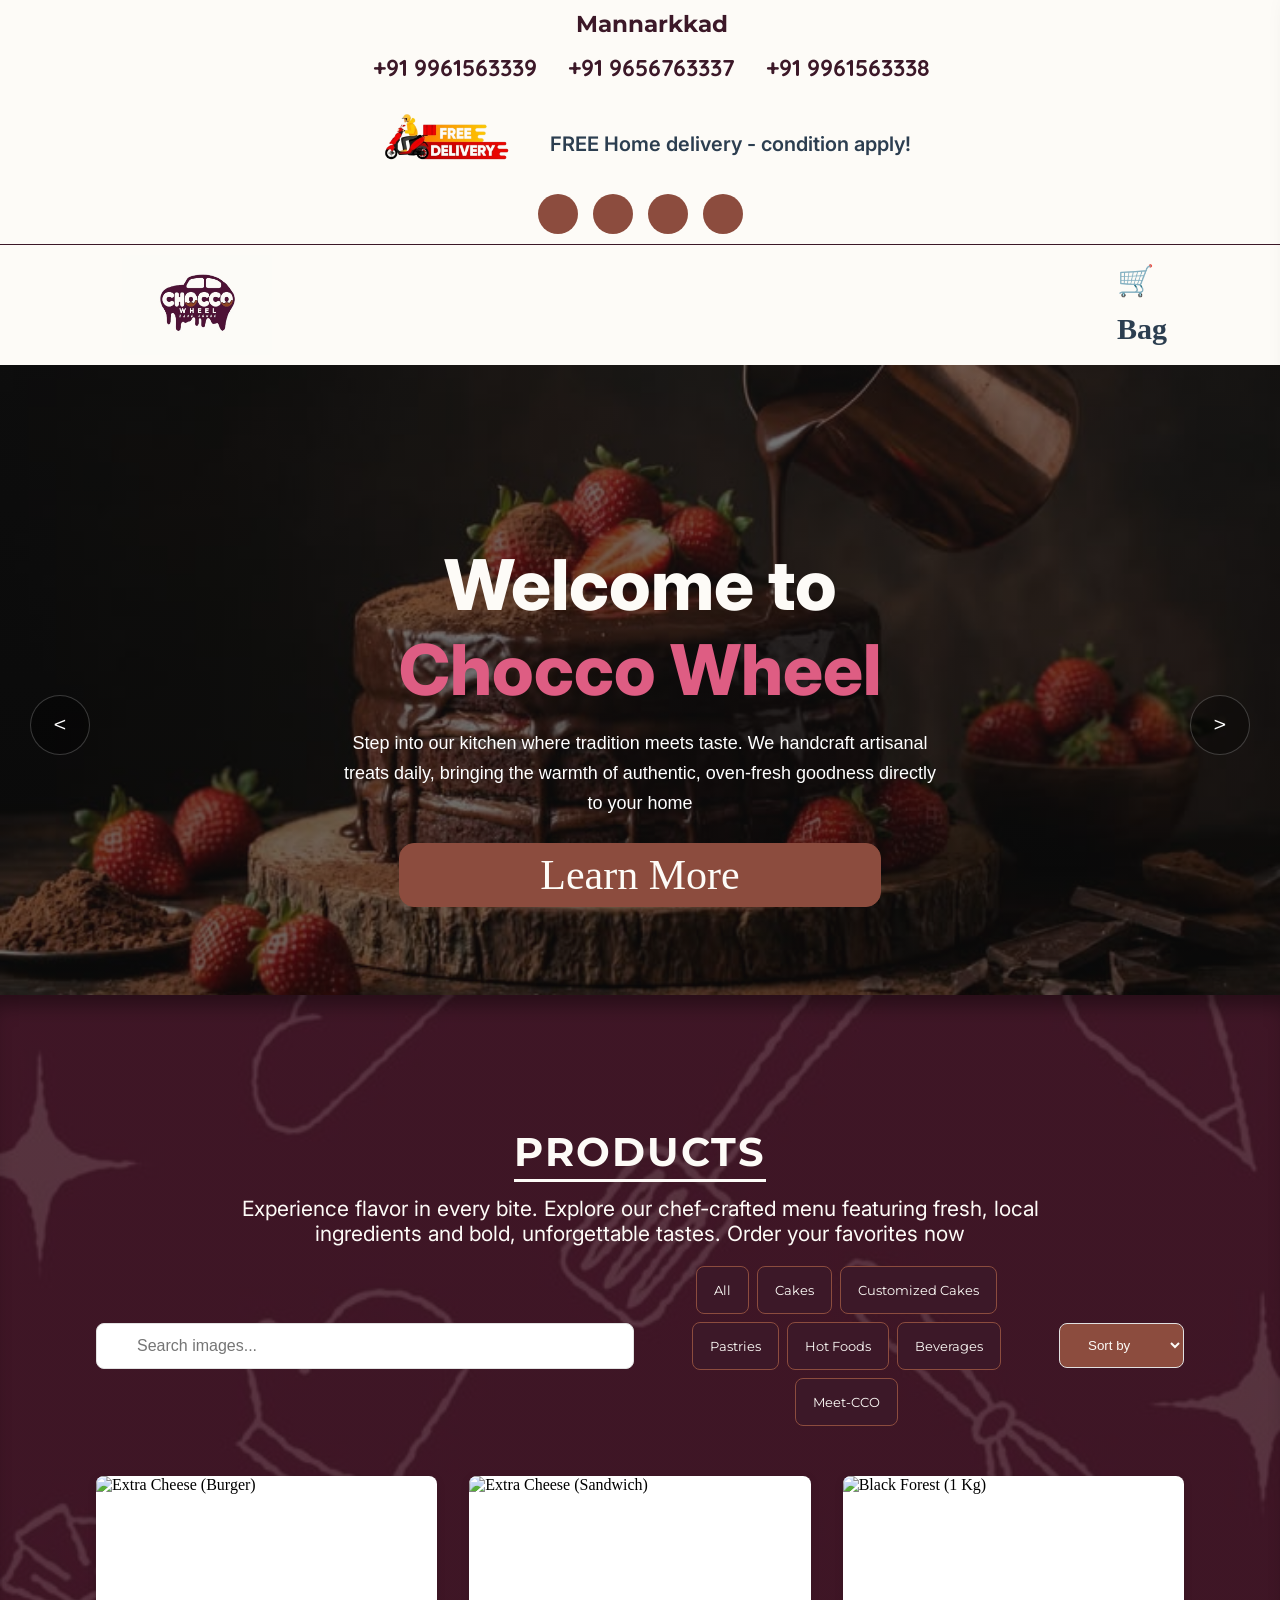
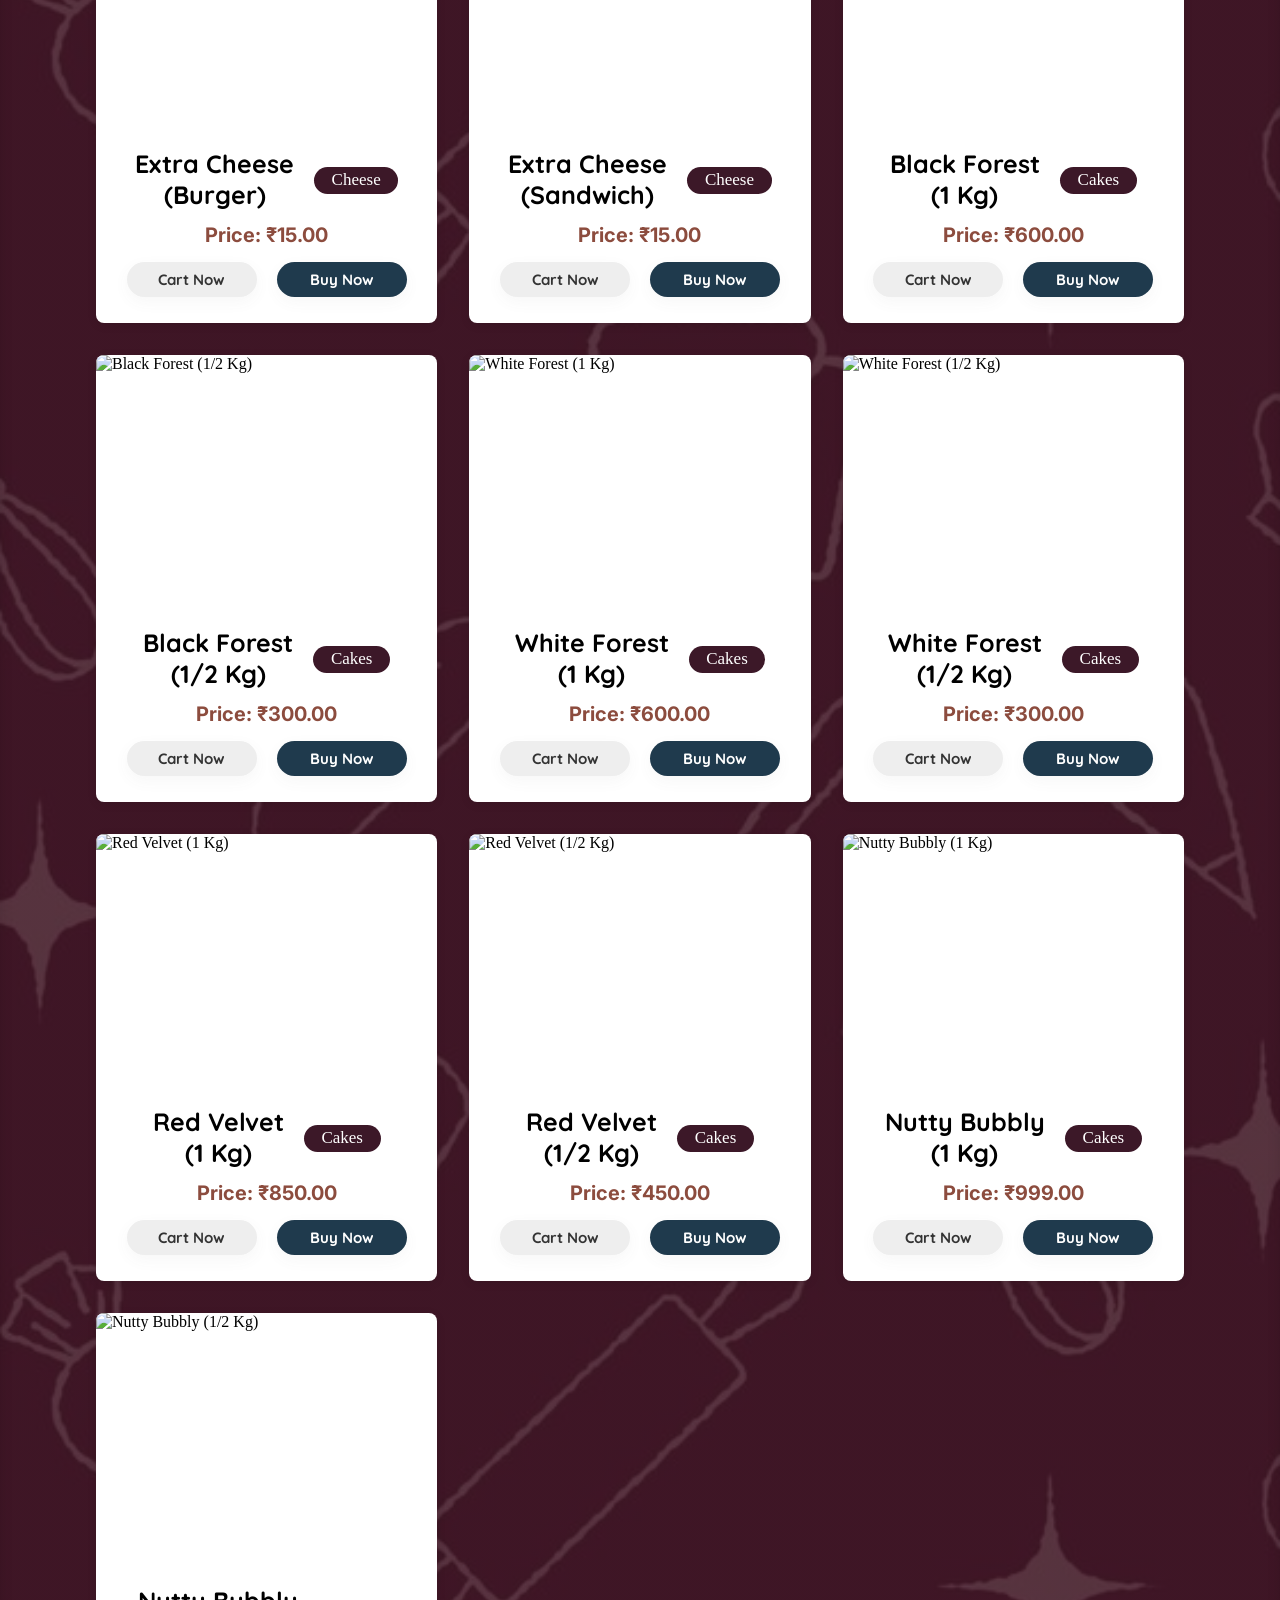
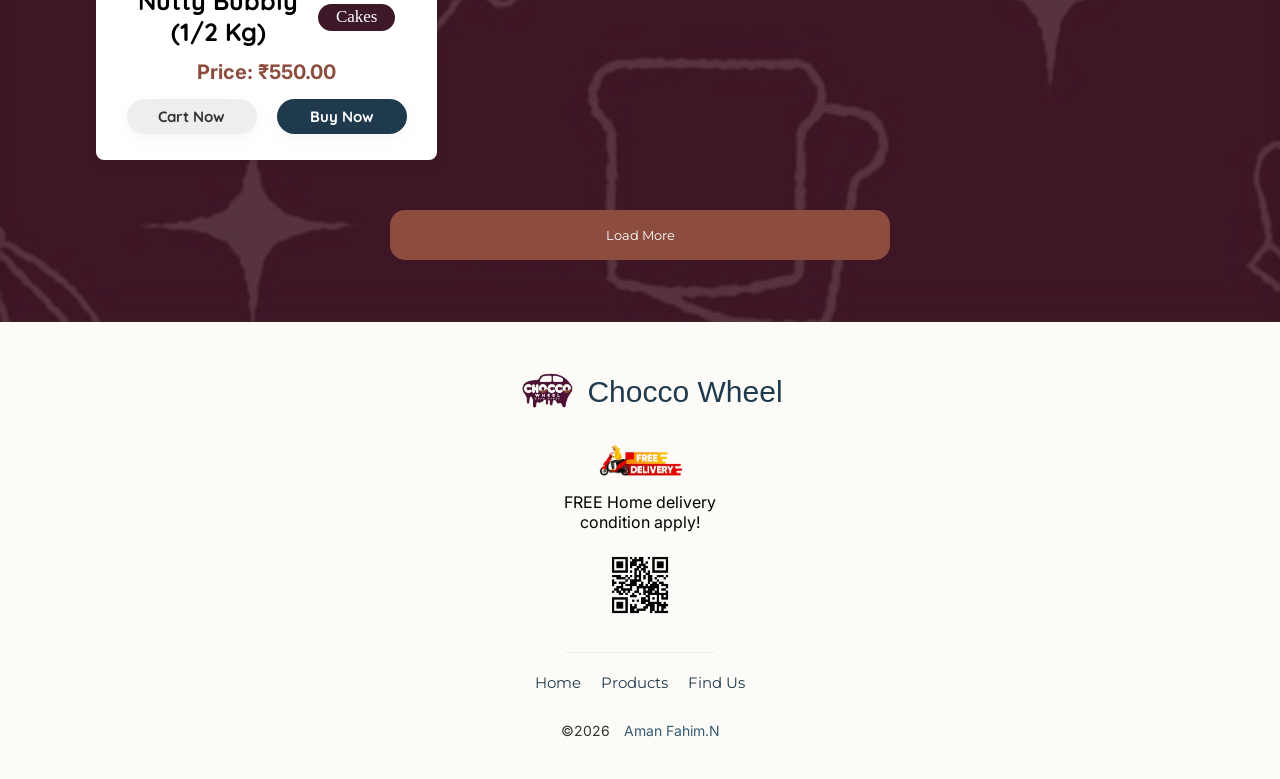
==== commit 9d49a2ce: "Update index.html" ====
--- a/index.html
+++ b/index.html
@@ -20,7 +20,7 @@
                 <h1><i class="fa-solid fa-mobile"></i>+91 9961563339<i class="fa-solid fa-mobile"></i>+91 9656763337<i class="fa-solid fa-mobile"></i>+91 9961563338</h1>
             </div>
             <div class="free-delivery-banner">
-                <img src="/Image/Free Delivery.png">
+                <img src="Free Delivery.png">
                 <p>FREE Home delivery - condition apply!</p>
             </div>
             <div class="info_social">
@@ -33,7 +33,7 @@
         <div class="navigation">
             <div class="nav_issue_fix">
                 <div class="navi_logo">
-                    <img src="/Image/Chocco Logo.jpg">
+                    <img src="Chocco Logo.jpg">
                 </div>
         
                 <label for="check" class="checkbtn">
@@ -318,16 +318,16 @@
         
         <footer class="footer">
             <div class="footer-logo">
-                <img src="/Image/Chocco Logo transparent.png">
+                <img src="Chocco Logo transparent.png">
                 <span>Chocco Wheel</span>
             </div>
             <div class="free_delivery_banner_footer">
-                <img src="/Image/Free Delivery.png">
+                <img src="Free Delivery.png">
                 <p>FREE Home delivery condition apply!</p>
             </div>
             <div class="footer-socials">
                 <a href="https://www.instagram.com/choccowheel_bakehouse?igsh=YXdsYjIyeWdrcWU0"><i class="fa-brands fa-instagram"></i></a>
-                <a href="#"><img src="/Image/QR Code.png"></a>
+                <a href="#"><img src="QR Code.png"></a>
                 <a href="mailto:choccowheelbakes@gmail.com"><i class="fa-solid fa-envelope"></i></a>
             </div>
             <hr class="footer-divider">
--- a/Chocco Wheel.css
+++ b/Chocco Wheel.css
@@ -890,7 +890,7 @@
 /*menu*/
 .Products {
     background: linear-gradient(rgba(60, 24, 40, 0.85), rgba(60, 24, 40, 0.85)), 
-                url('/Walpaper\ Products.jpg');
+                url('Walpaper Products.jpg');
     background-size: cover;
     background-position: center;
     position: relative;
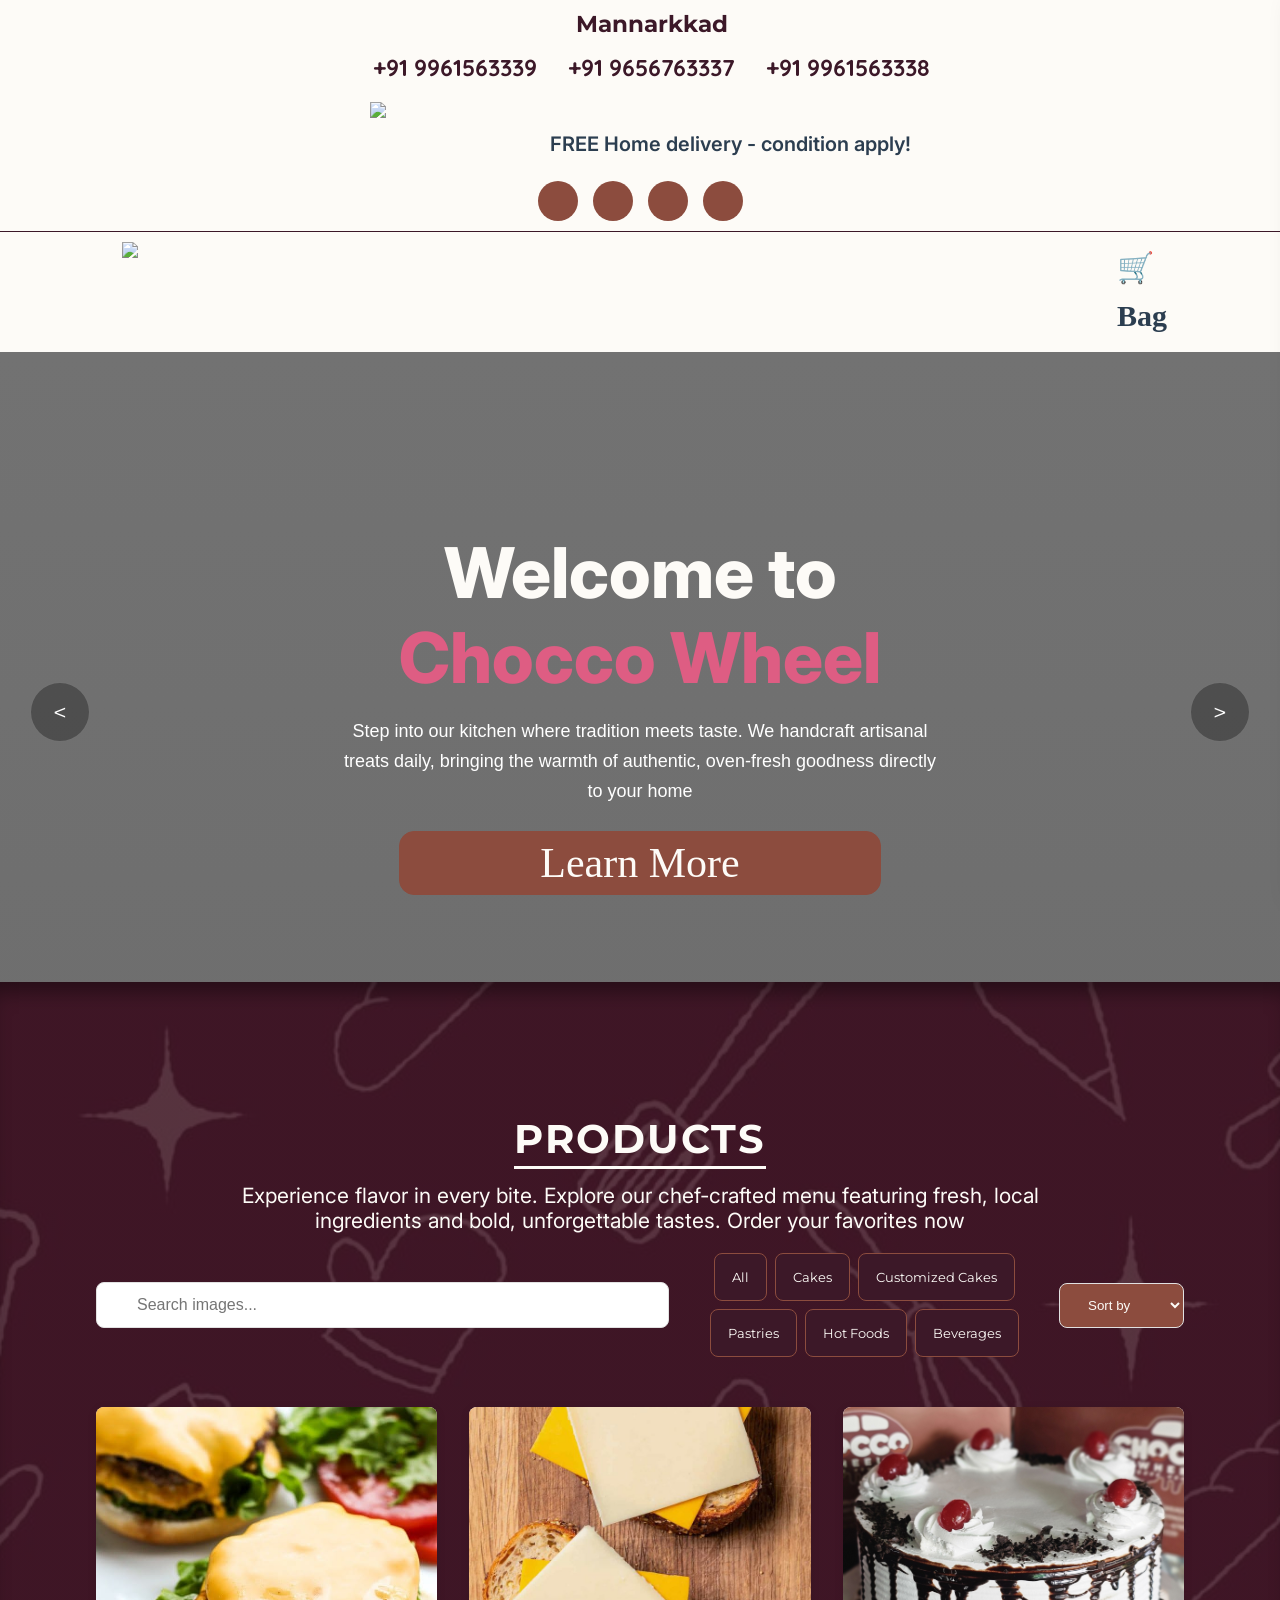
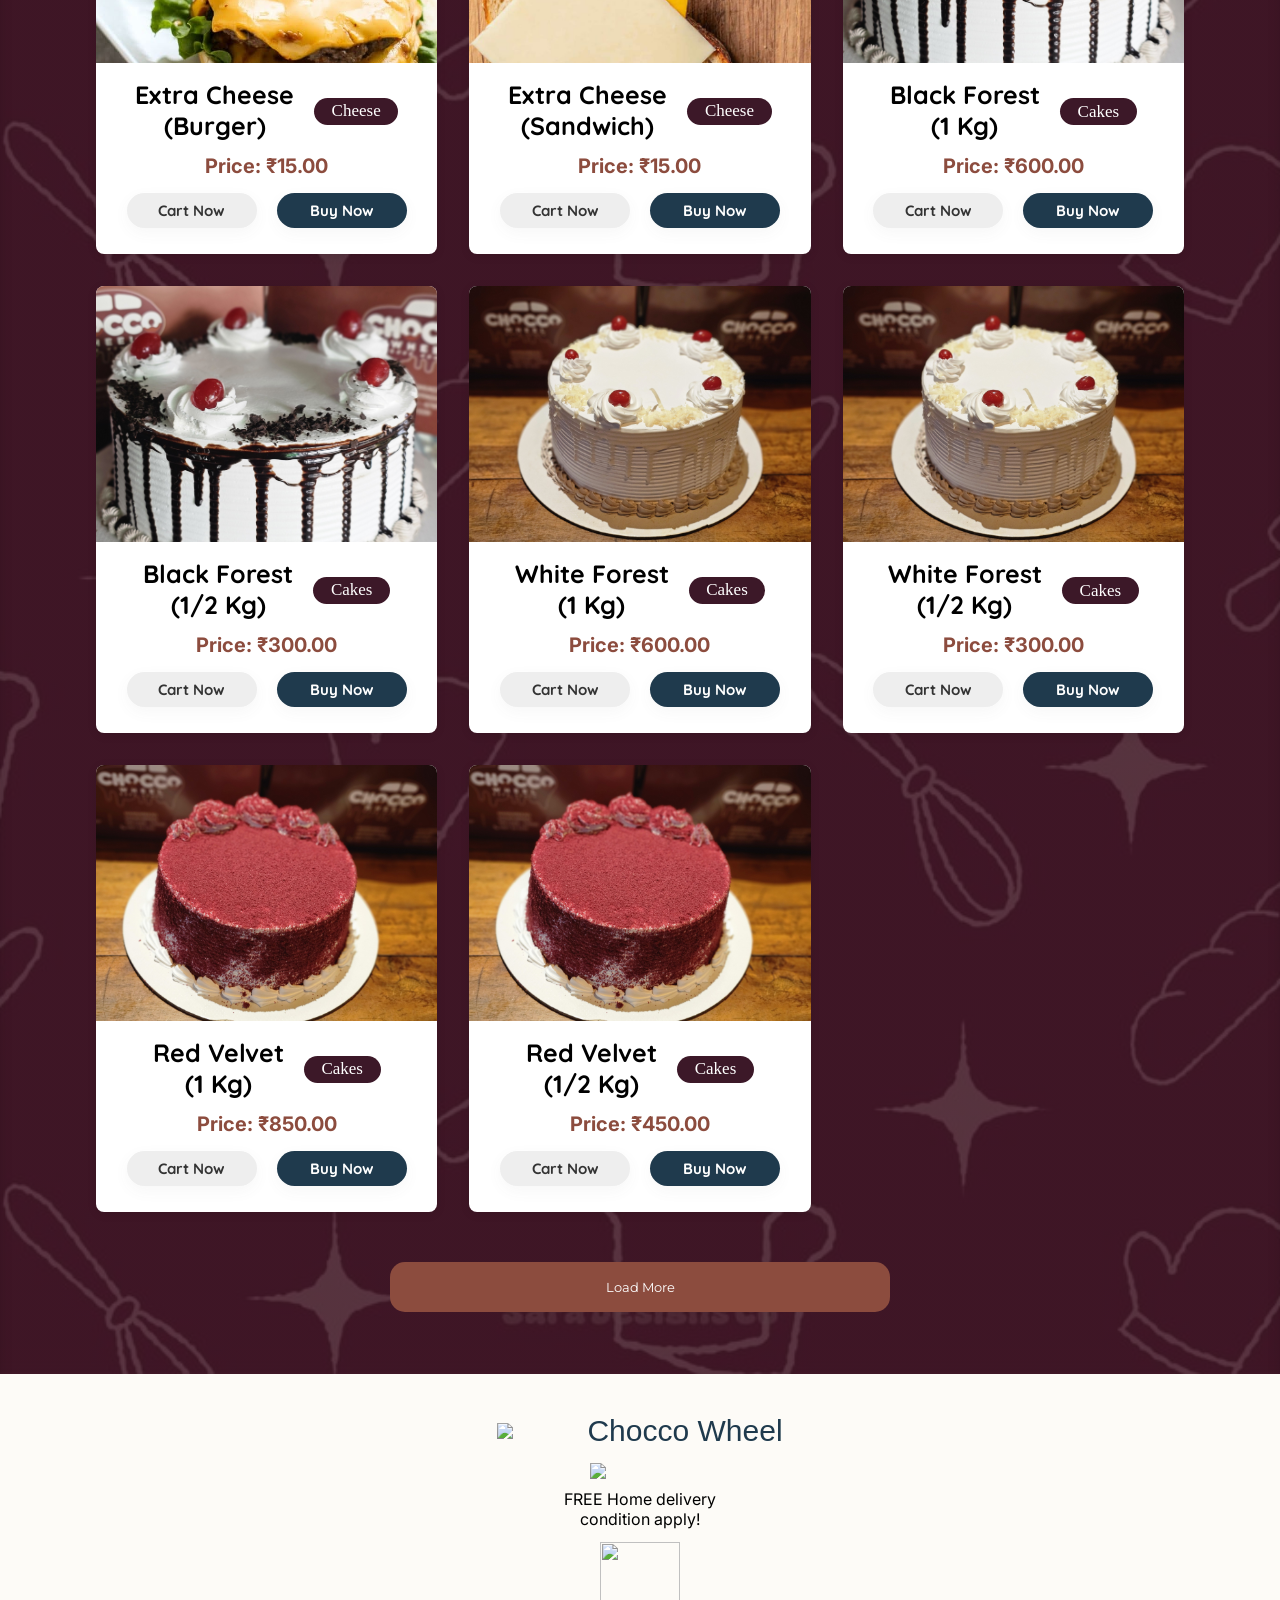
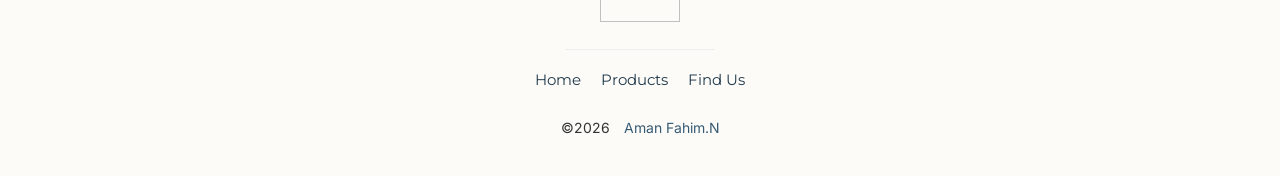
==== commit a4f8d988: "Rename Chocco Wheel.html to index.html" ====
--- a/index.html
+++ b/index.html
@@ -6,7 +6,7 @@
     <title>Chocco Wheel Bake House</title>
     <link rel="stylesheet" href="Chocco Wheel.css">
     <link rel="stylesheet" href="https://cdnjs.cloudflare.com/ajax/libs/font-awesome/7.0.1/css/all.min.css" integrity="sha512-2SwdPD6INVrV/lHTZbO2nodKhrnDdJK9/kg2XD1r9uGqPo1cUbujc+IYdlYdEErWNu69gVcYgdxlmVmzTWnetw==" crossorigin="anonymous" referrerpolicy="no-referrer" />
-    <link rel="icon" type="image/png" href="Chocco Logo title.jpg">
+    <link rel="icon" type="image/png" href="/Image/Chocco Logo title.jpg">
     <link rel="preconnect" href="https://fonts.googleapis.com">
     <link rel="preconnect" href="https://fonts.gstatic.com" crossorigin>
     <link href="https://fonts.googleapis.com/css2?family=Inter:ital,opsz,wght@0,14..32,100..900;1,14..32,100..900&family=Montserrat:ital,wght@0,100..900;1,100..900&family=Quicksand:wght@300..700&display=swap" rel="stylesheet">
@@ -20,7 +20,7 @@
                 <h1><i class="fa-solid fa-mobile"></i>+91 9961563339<i class="fa-solid fa-mobile"></i>+91 9656763337<i class="fa-solid fa-mobile"></i>+91 9961563338</h1>
             </div>
             <div class="free-delivery-banner">
-                <img src="Free Delivery.png">
+                <img src="/Image/Free Delivery.png">
                 <p>FREE Home delivery - condition apply!</p>
             </div>
             <div class="info_social">
@@ -33,7 +33,7 @@
         <div class="navigation">
             <div class="nav_issue_fix">
                 <div class="navi_logo">
-                    <img src="Chocco Logo.jpg">
+                    <img src="/Image/Chocco Logo.jpg">
                 </div>
         
                 <label for="check" class="checkbtn">
@@ -93,7 +93,7 @@
                                 <a href="https://www.instagram.com/choccowheel_bakehouse/"><i class="fa-brands fa-instagram"></i></a>
                                 <a href="https://wa.me/+919961563339"><i class="fa-brands fa-whatsapp"></i></a>
                             </div>
-                            <h1>Phone Number:- <span class="address_m">+91 9961563339</span></h1>
+                            <h1>Phone Number:- <span class="address_m">1234567890</span></h1>
                         </div>
                     </div>
                 </div>
@@ -125,7 +125,7 @@
                                 <a href="https://www.instagram.com/choccowheel_bakehouse/"><i class="fa-brands fa-instagram"></i></a>
                                 <a href="https://wa.me/+919961563339"><i class="fa-brands fa-whatsapp"></i></a>
                             </div>
-                            <h1>Phone Number:- <span class="address_m">+91 9961563338</span></h1>
+                            <h1>Phone Number:- <span class="address_m">1234567890</span></h1>
                         </div>
                     </div>
                 </div>
@@ -157,7 +157,7 @@
                                 <a href="https://www.instagram.com/choccowheel_bakehouse/"><i class="fa-brands fa-instagram"></i></a>
                                 <a href="https://wa.me/+919961563339"><i class="fa-brands fa-whatsapp"></i></a>
                             </div>
-                            <h1>Phone Number:- <span class="address_m">+91 9656763337</span></h1>
+                            <h1>Phone Number:- <span class="address_m">1234567890</span></h1>
                         </div>
                     </div>
                 </div>
@@ -194,7 +194,7 @@
                     <input type="text" id="search" placeholder="Search images...">
                     <i class="fas fa-search"></i>
                 </div>
-                
+            
                 <div class="category-filters">
                     <button class="filter-btn active" data-category="all">All</button>
                     <button class="filter-btn" data-category="Cakes">Cakes</button>
@@ -202,7 +202,6 @@
                     <button class="filter-btn" data-category="Pastries">Pastries</button>
                     <button class="filter-btn" data-category="Hot Foods">Hot Foods</button>
                     <button class="filter-btn" data-category="Beverages">Beverages</button>
-                    <button class="filter-btn" data-category="Meet-CCO">Meet-CCO</button>
                 </div>
 
                 <div class="sort-options">
@@ -318,16 +317,16 @@
         
         <footer class="footer">
             <div class="footer-logo">
-                <img src="Chocco Logo transparent.png">
+                <img src="/Image/Chocco Logo transparent.png">
                 <span>Chocco Wheel</span>
             </div>
             <div class="free_delivery_banner_footer">
-                <img src="Free Delivery.png">
+                <img src="/Image/Free Delivery.png">
                 <p>FREE Home delivery condition apply!</p>
             </div>
             <div class="footer-socials">
                 <a href="https://www.instagram.com/choccowheel_bakehouse?igsh=YXdsYjIyeWdrcWU0"><i class="fa-brands fa-instagram"></i></a>
-                <a href="#"><img src="QR Code.png"></a>
+                <a href="#"><img src="/Image/QR Code.png"></a>
                 <a href="mailto:choccowheelbakes@gmail.com"><i class="fa-solid fa-envelope"></i></a>
             </div>
             <hr class="footer-divider">
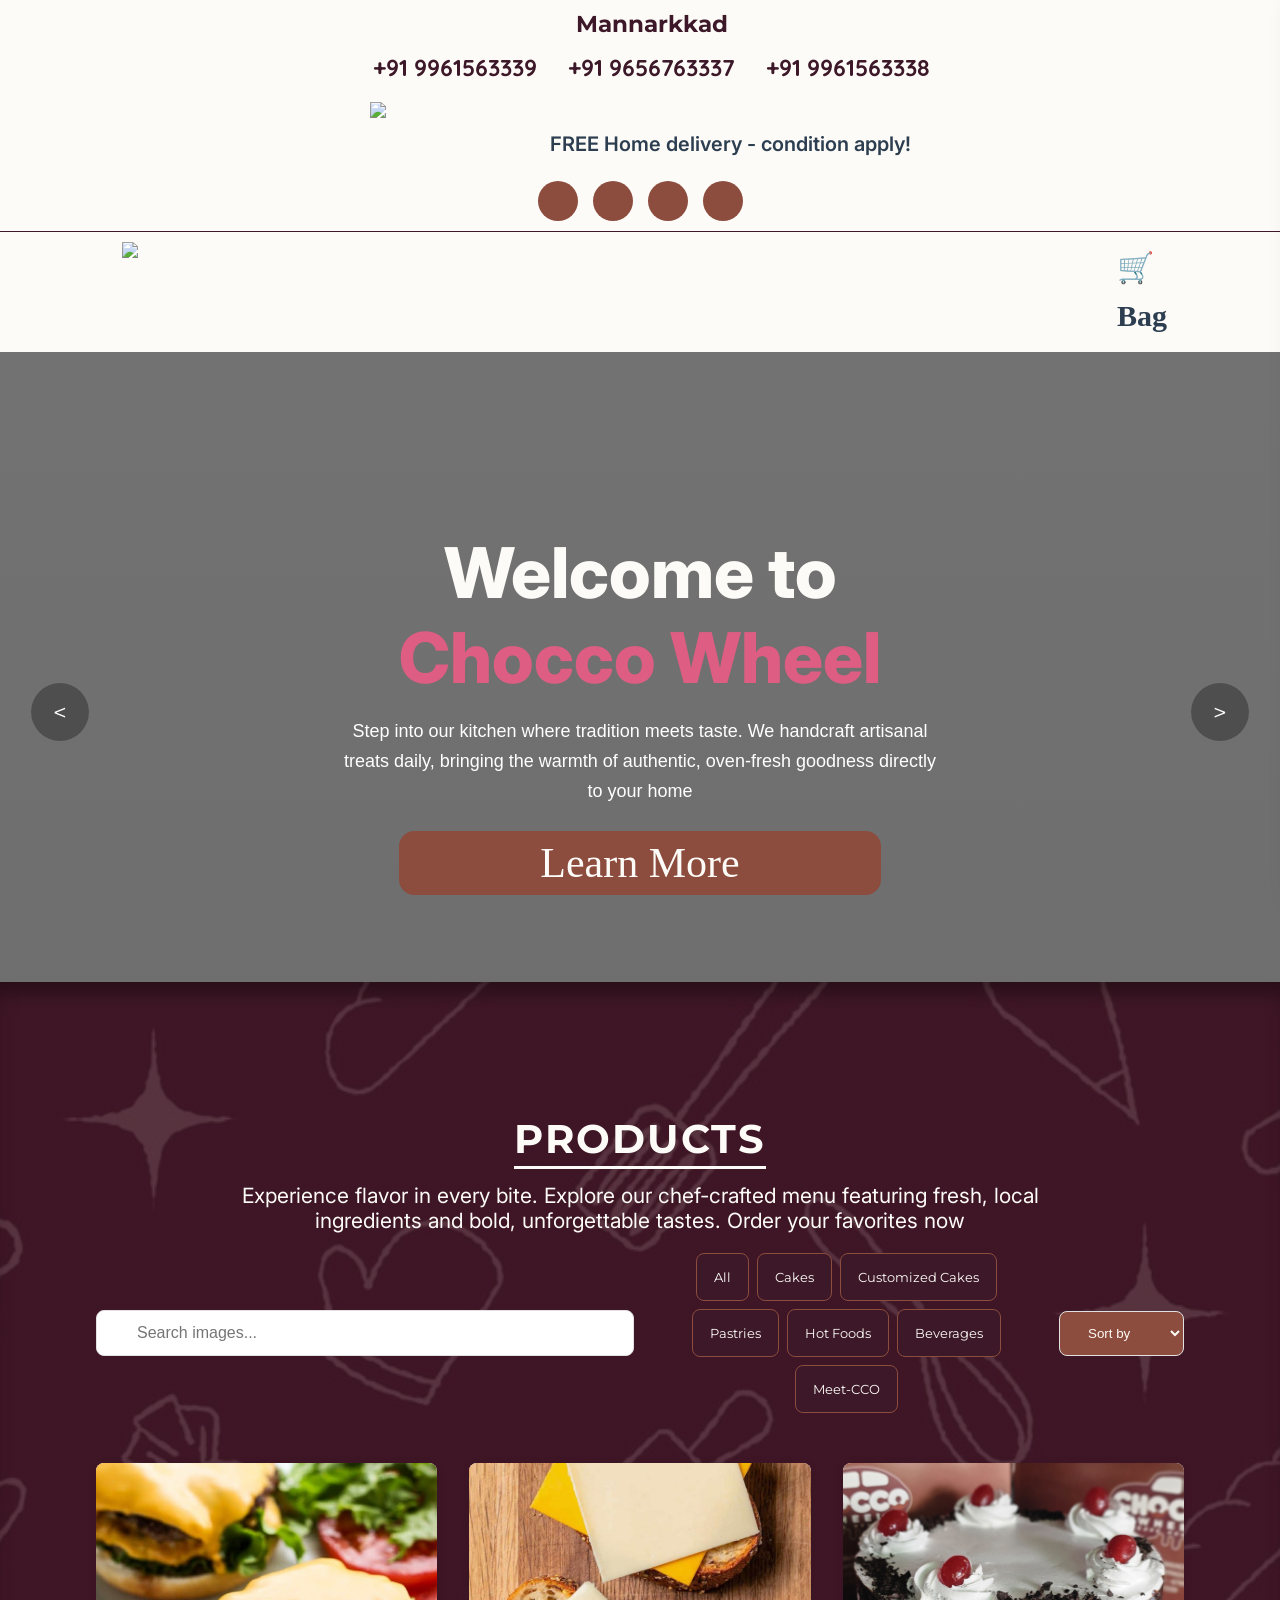
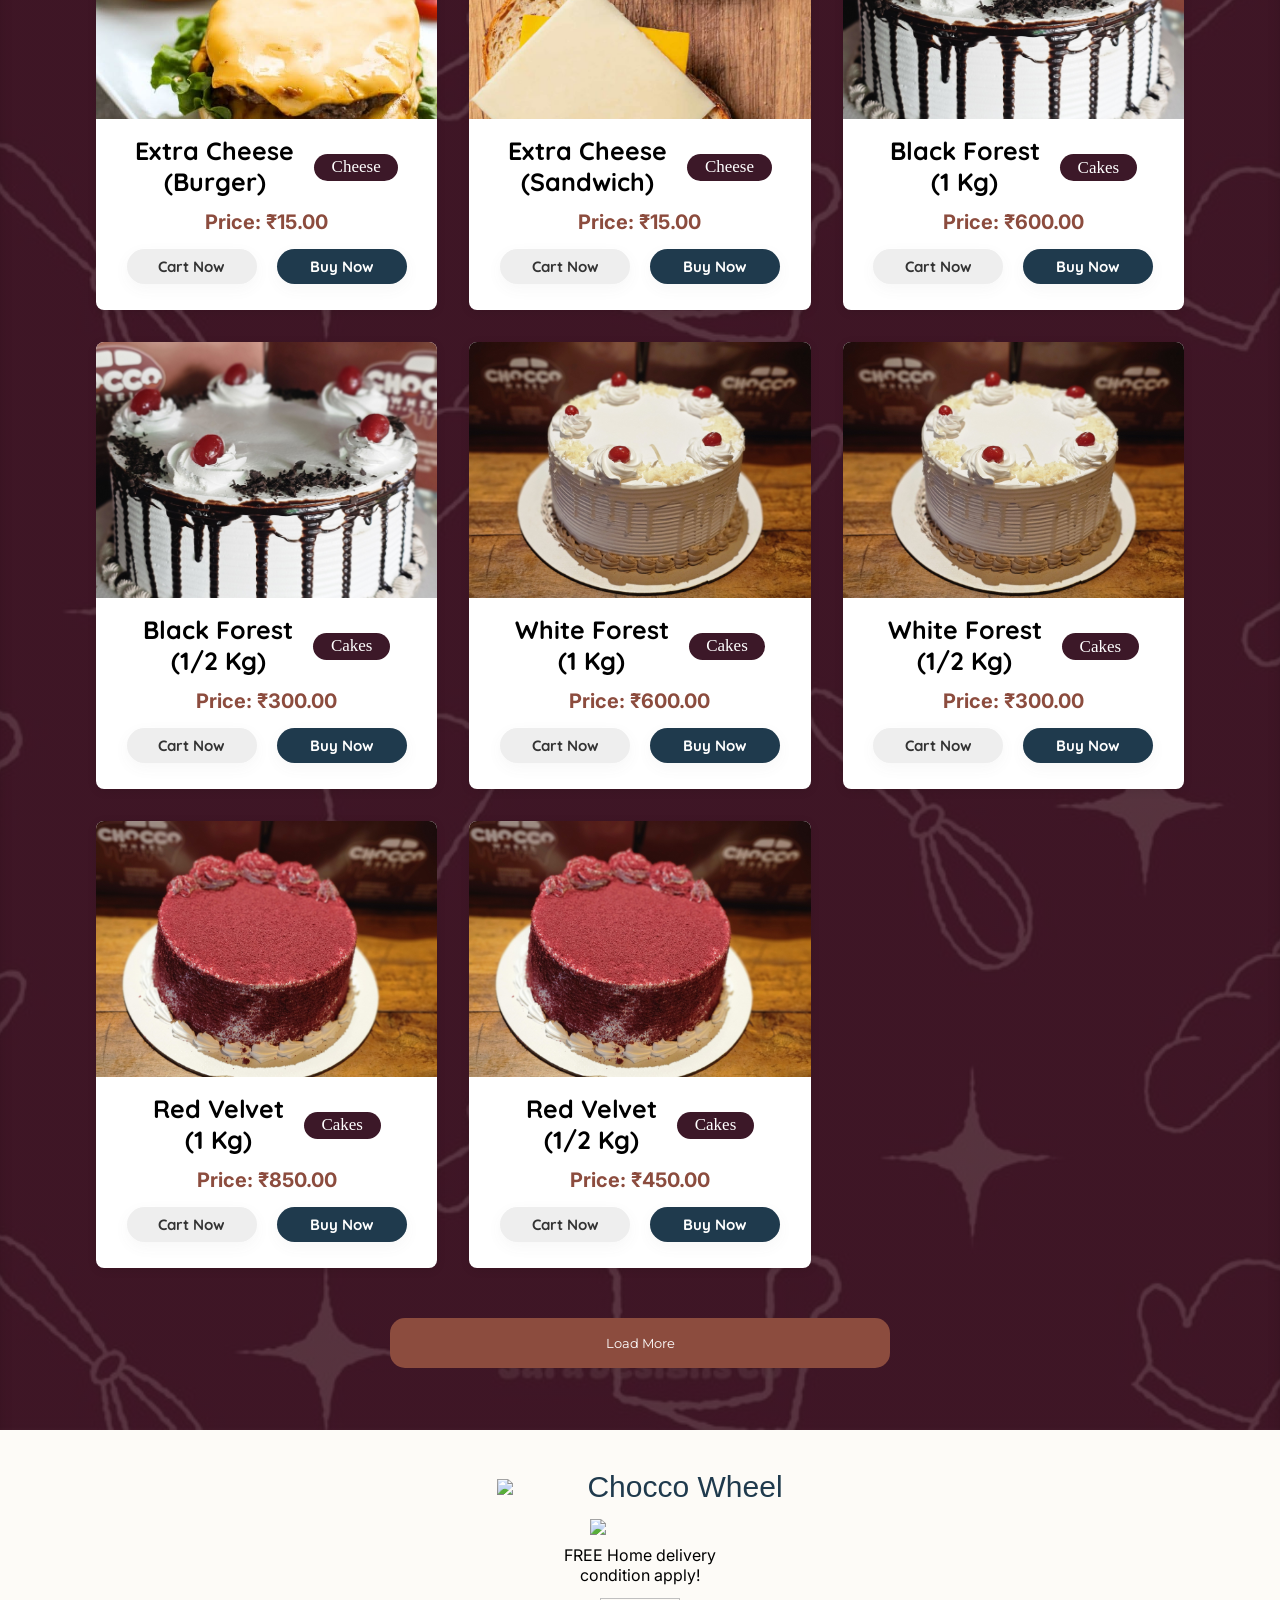
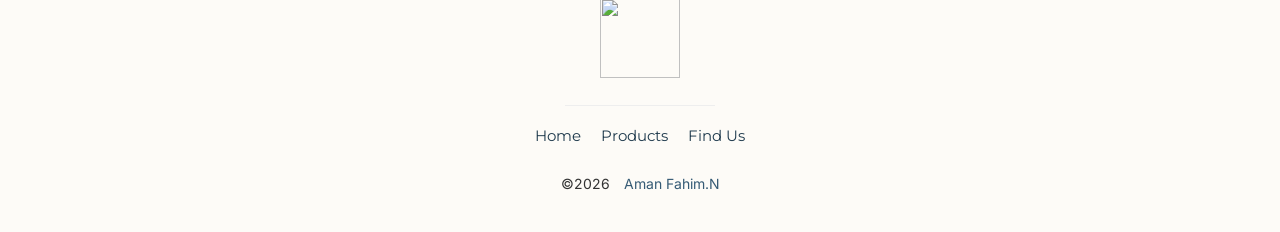
==== commit d711c284: "Update index.html" ====
--- a/index.html
+++ b/index.html
@@ -202,6 +202,7 @@
                     <button class="filter-btn" data-category="Pastries">Pastries</button>
                     <button class="filter-btn" data-category="Hot Foods">Hot Foods</button>
                     <button class="filter-btn" data-category="Beverages">Beverages</button>
+                    <button class="filter-btn" data-category="Meet-CCO">Meet-CCO</button>
                 </div>
 
                 <div class="sort-options">
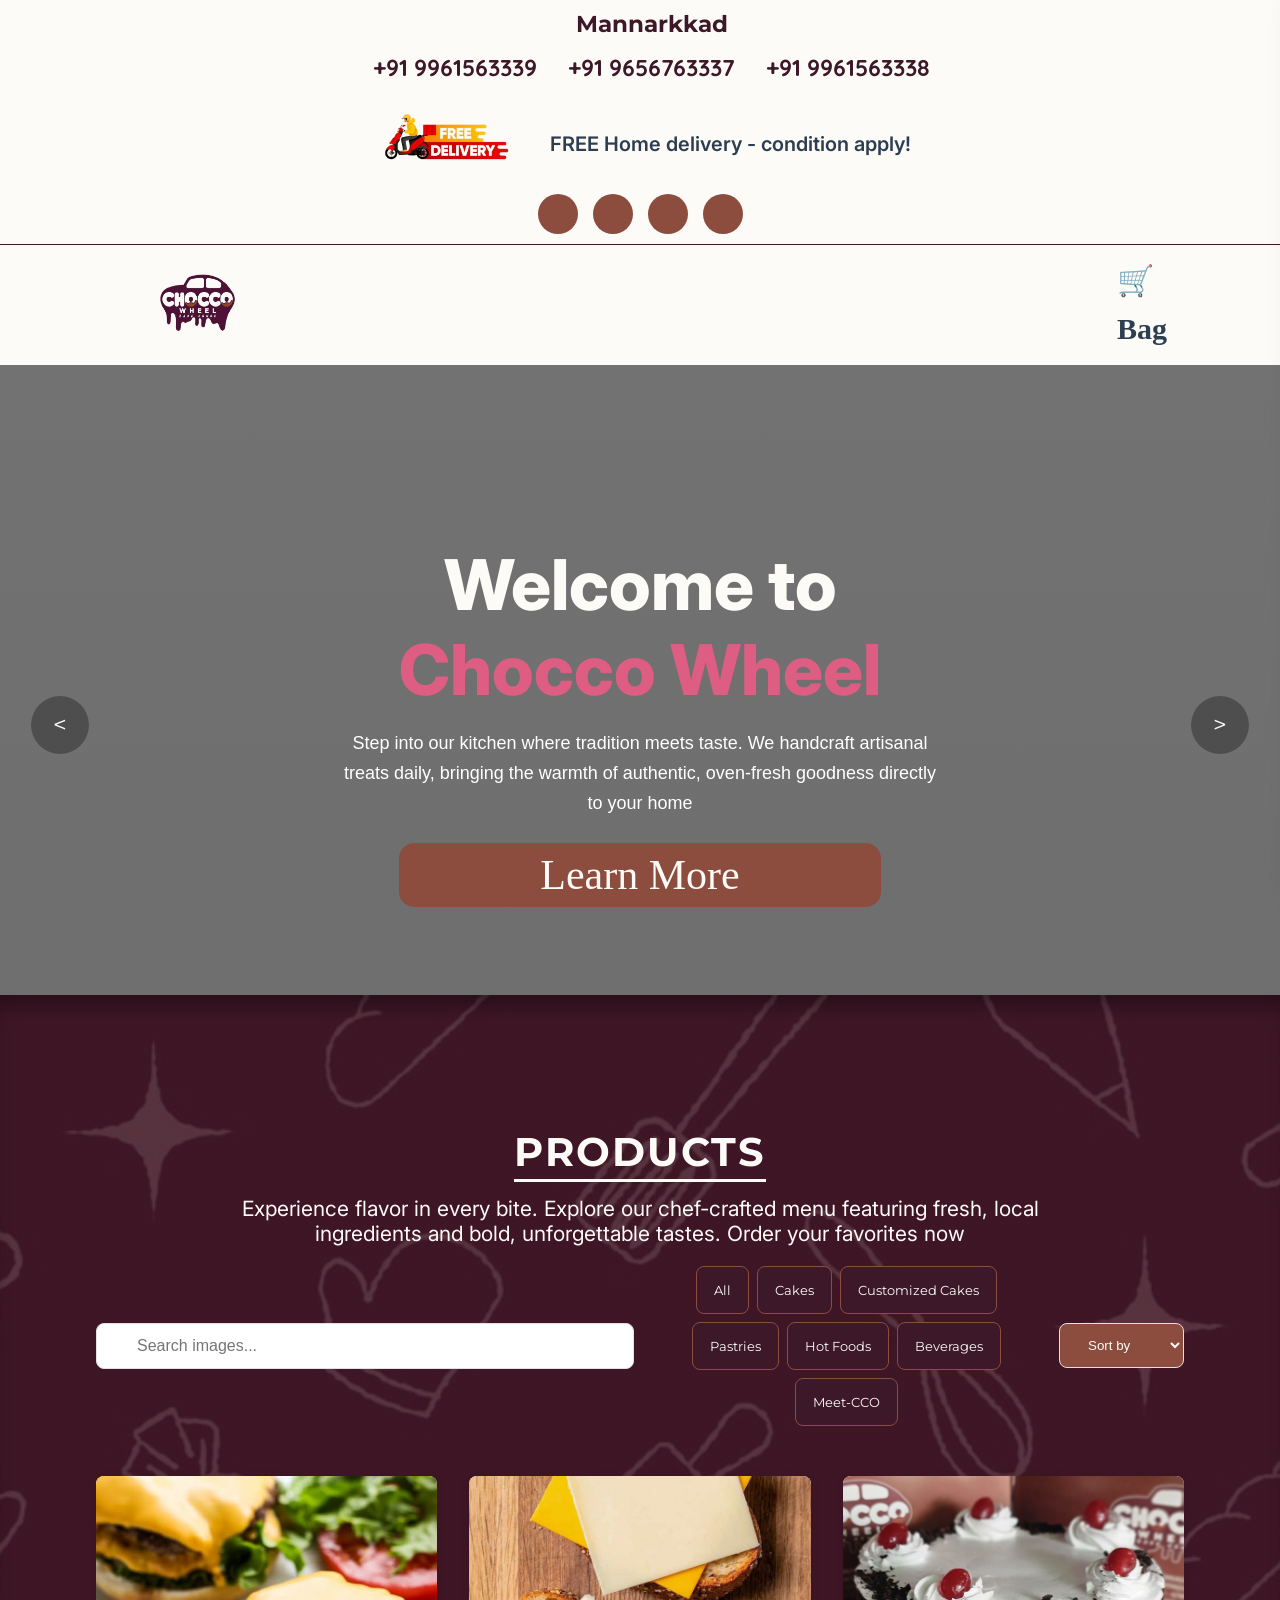
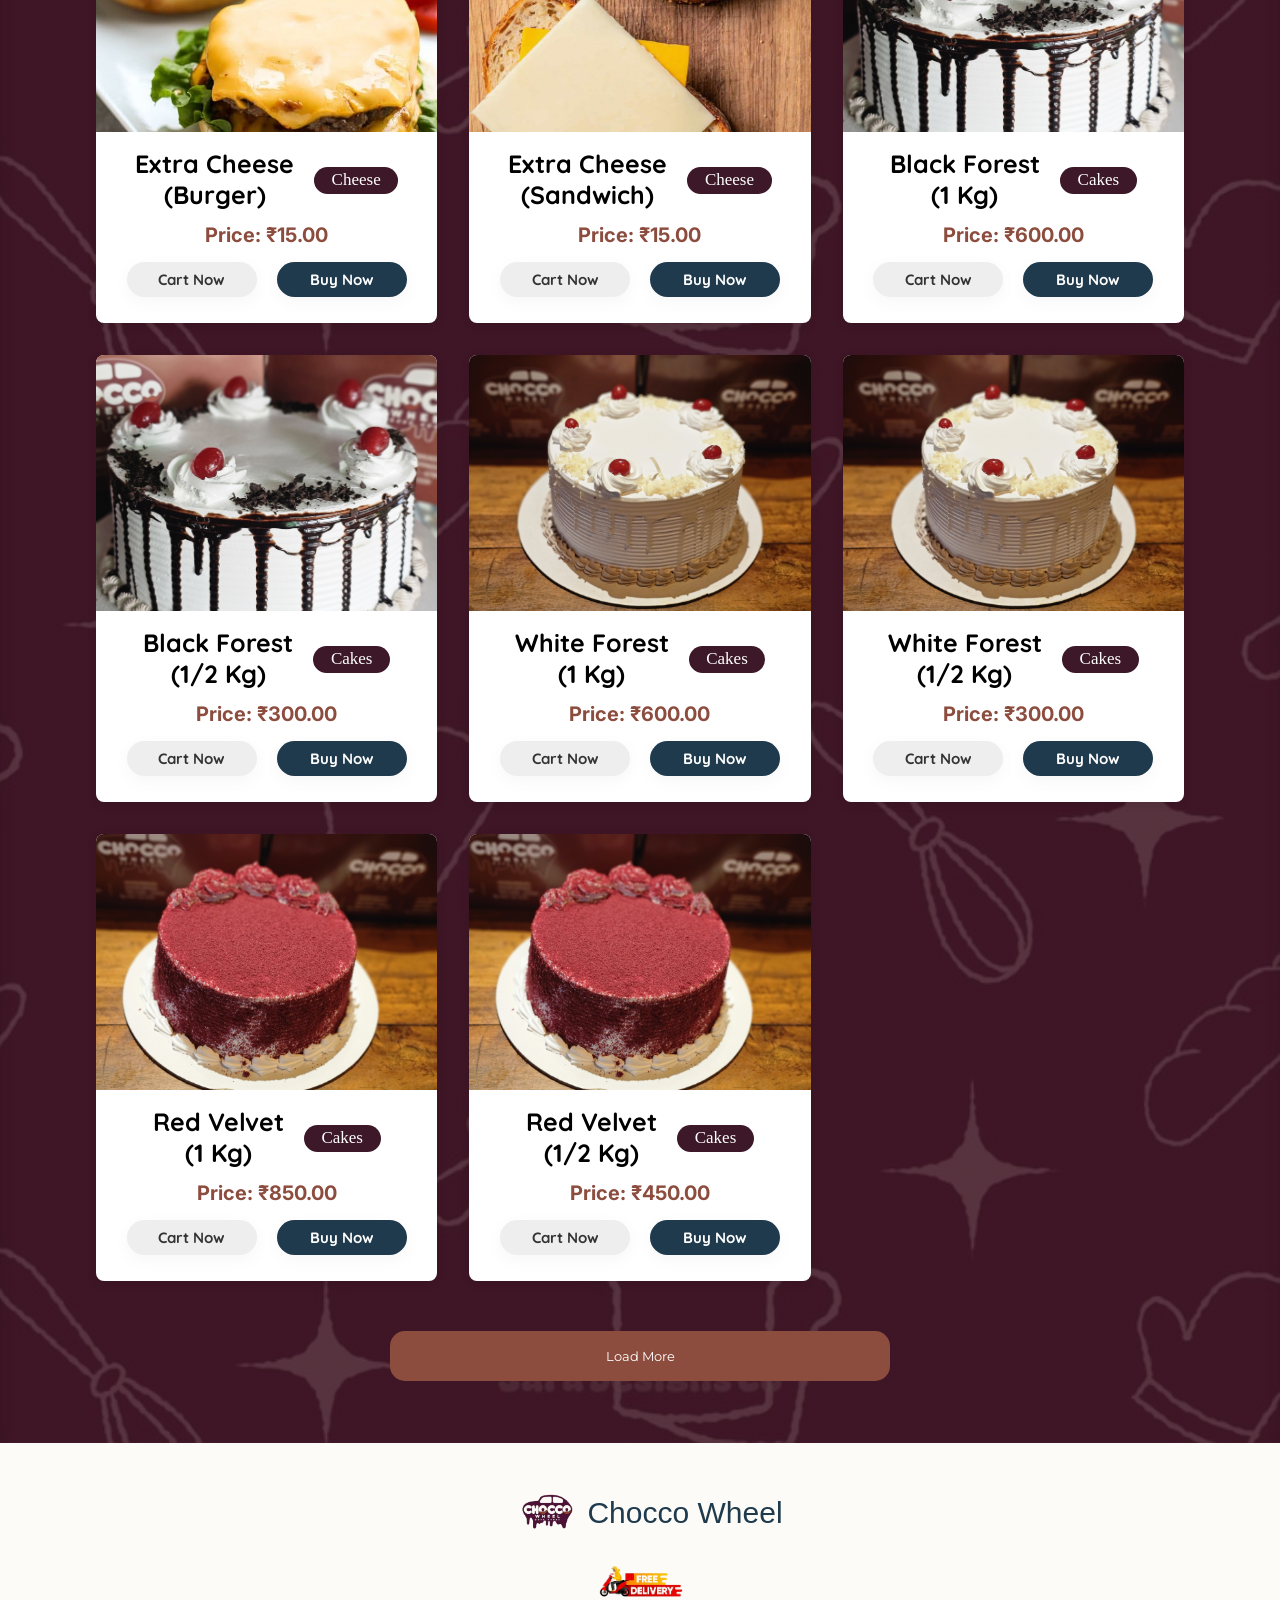
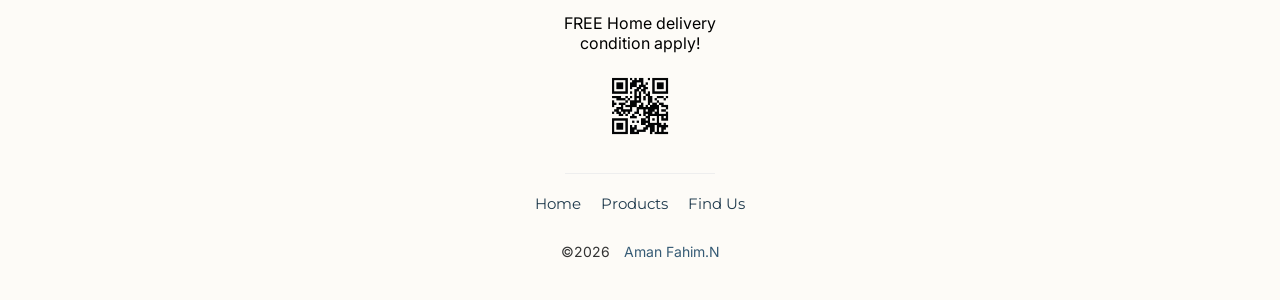
==== commit 910c6f06: "Update index.html" ====
--- a/index.html
+++ b/index.html
@@ -6,7 +6,7 @@
     <title>Chocco Wheel Bake House</title>
     <link rel="stylesheet" href="Chocco Wheel.css">
     <link rel="stylesheet" href="https://cdnjs.cloudflare.com/ajax/libs/font-awesome/7.0.1/css/all.min.css" integrity="sha512-2SwdPD6INVrV/lHTZbO2nodKhrnDdJK9/kg2XD1r9uGqPo1cUbujc+IYdlYdEErWNu69gVcYgdxlmVmzTWnetw==" crossorigin="anonymous" referrerpolicy="no-referrer" />
-    <link rel="icon" type="image/png" href="/Image/Chocco Logo title.jpg">
+    <link rel="icon" type="image/png" href="Chocco Logo title.jpg">
     <link rel="preconnect" href="https://fonts.googleapis.com">
     <link rel="preconnect" href="https://fonts.gstatic.com" crossorigin>
     <link href="https://fonts.googleapis.com/css2?family=Inter:ital,opsz,wght@0,14..32,100..900;1,14..32,100..900&family=Montserrat:ital,wght@0,100..900;1,100..900&family=Quicksand:wght@300..700&display=swap" rel="stylesheet">
@@ -20,7 +20,7 @@
                 <h1><i class="fa-solid fa-mobile"></i>+91 9961563339<i class="fa-solid fa-mobile"></i>+91 9656763337<i class="fa-solid fa-mobile"></i>+91 9961563338</h1>
             </div>
             <div class="free-delivery-banner">
-                <img src="/Image/Free Delivery.png">
+                <img src="Free Delivery.png">
                 <p>FREE Home delivery - condition apply!</p>
             </div>
             <div class="info_social">
@@ -33,7 +33,7 @@
         <div class="navigation">
             <div class="nav_issue_fix">
                 <div class="navi_logo">
-                    <img src="/Image/Chocco Logo.jpg">
+                    <img src="Chocco Logo.jpg">
                 </div>
         
                 <label for="check" class="checkbtn">
@@ -318,16 +318,16 @@
         
         <footer class="footer">
             <div class="footer-logo">
-                <img src="/Image/Chocco Logo transparent.png">
+                <img src="Chocco Logo transparent.png">
                 <span>Chocco Wheel</span>
             </div>
             <div class="free_delivery_banner_footer">
-                <img src="/Image/Free Delivery.png">
+                <img src="Free Delivery.png">
                 <p>FREE Home delivery condition apply!</p>
             </div>
             <div class="footer-socials">
                 <a href="https://www.instagram.com/choccowheel_bakehouse?igsh=YXdsYjIyeWdrcWU0"><i class="fa-brands fa-instagram"></i></a>
-                <a href="#"><img src="/Image/QR Code.png"></a>
+                <a href="#"><img src="QR Code.png"></a>
                 <a href="mailto:choccowheelbakes@gmail.com"><i class="fa-solid fa-envelope"></i></a>
             </div>
             <hr class="footer-divider">
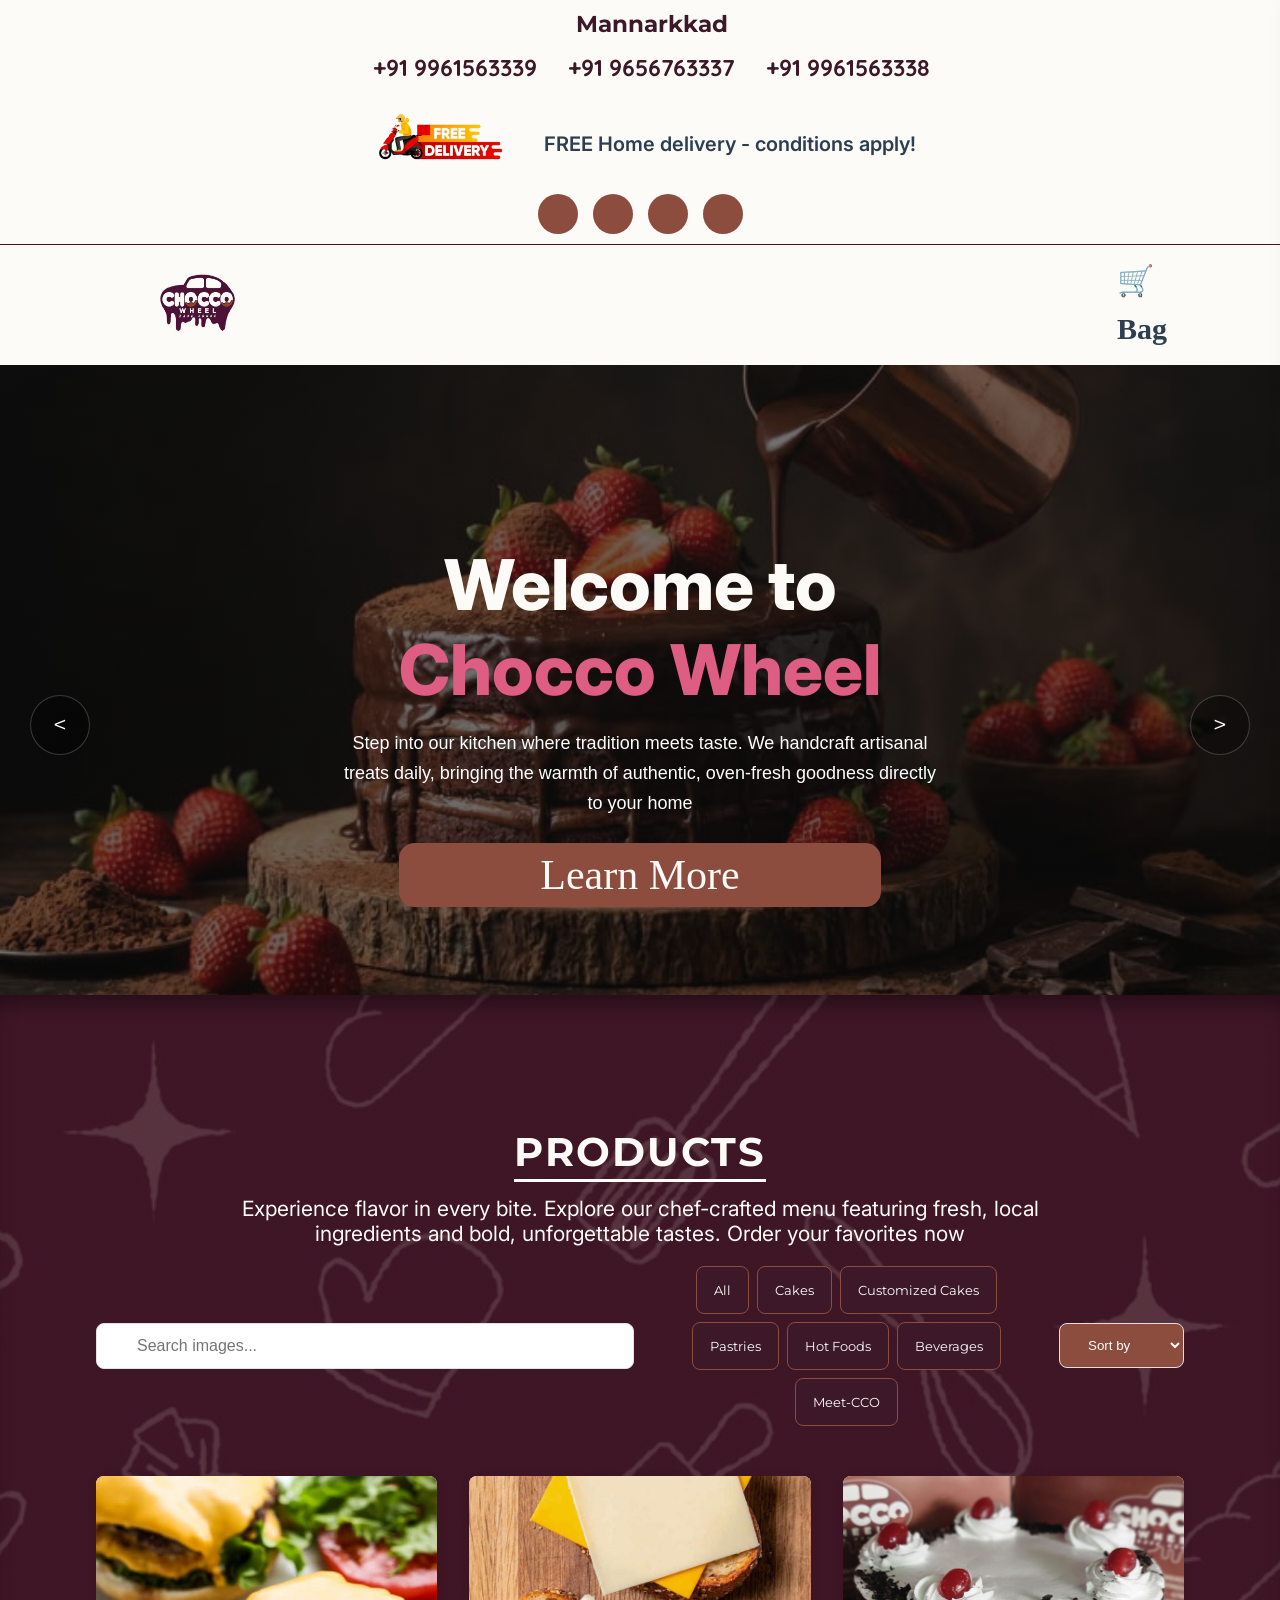
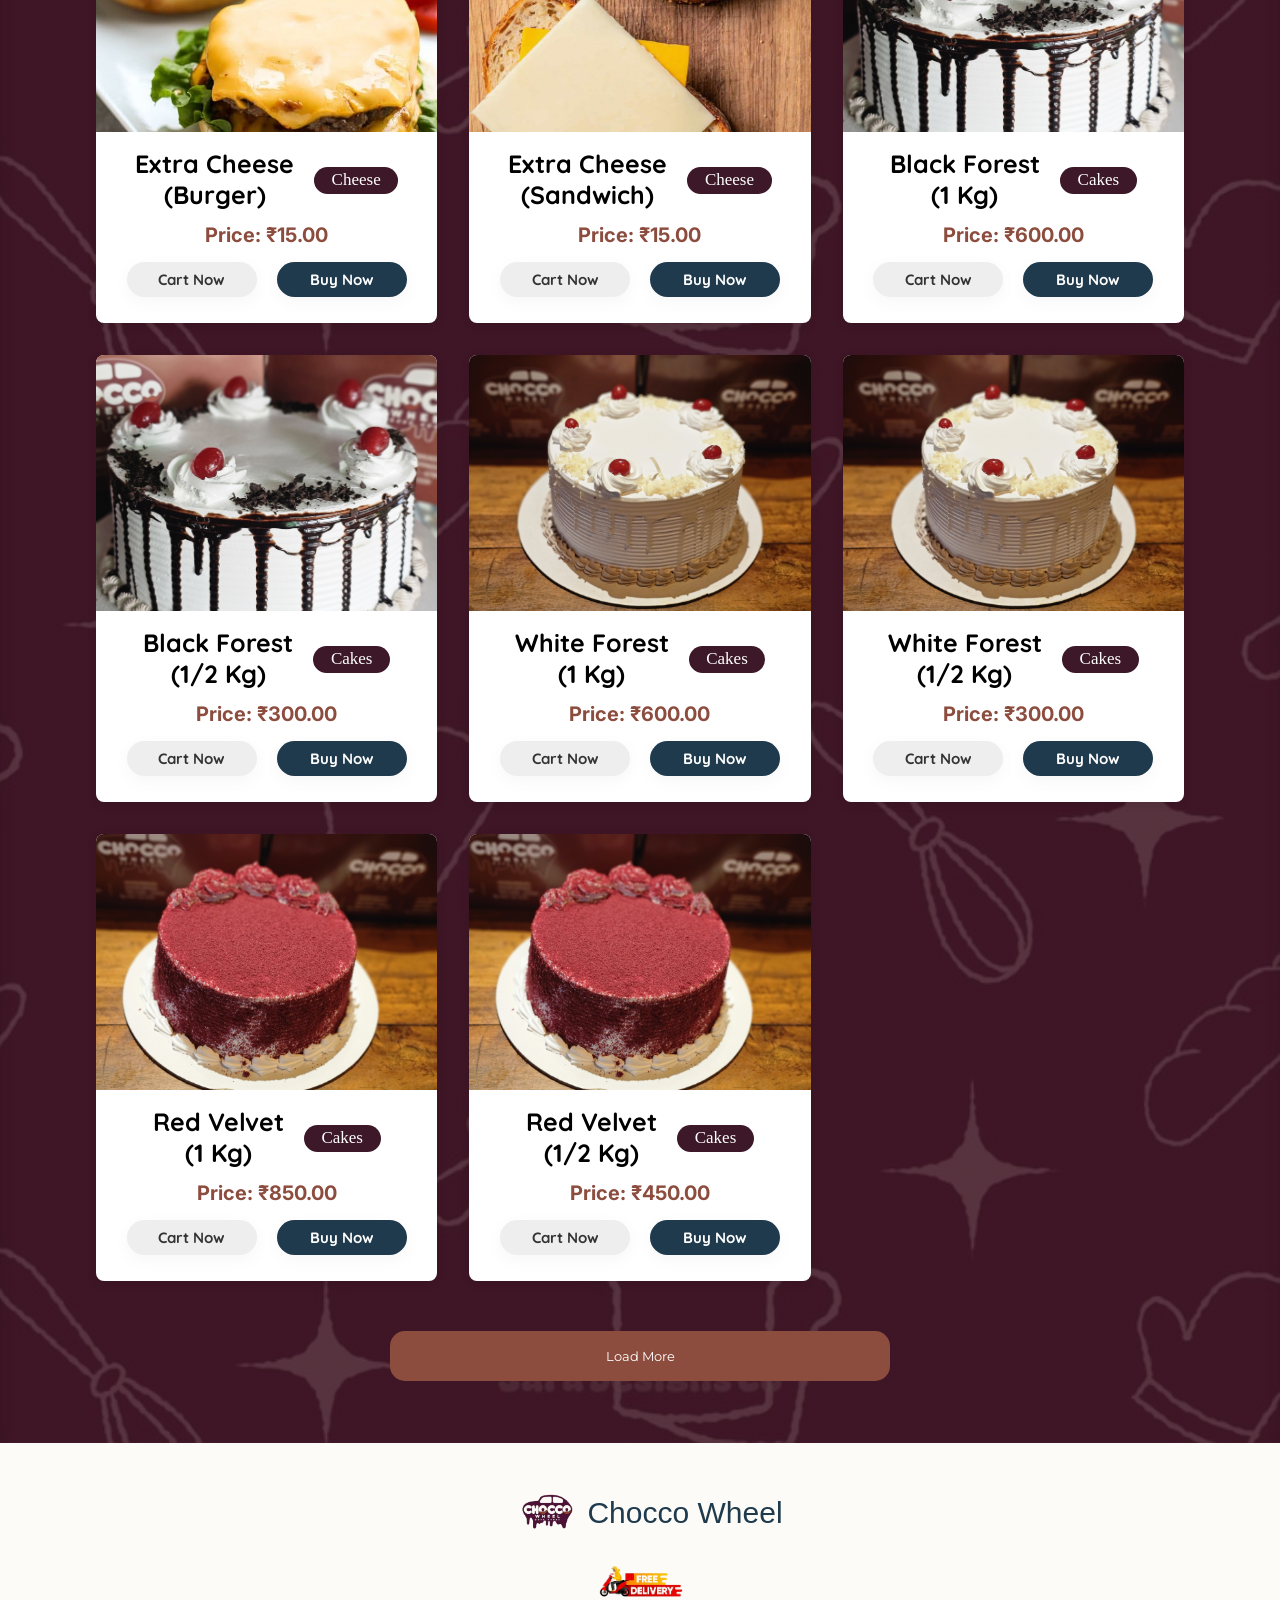
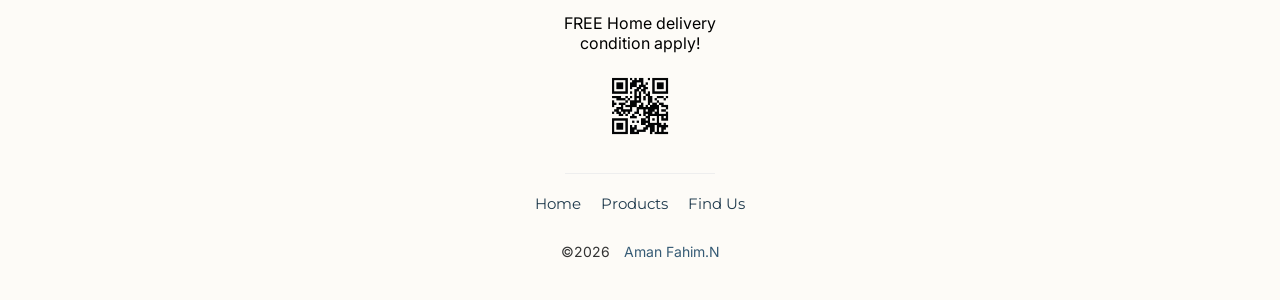
==== commit 290f5ce4: "Update index.html" ====
--- a/index.html
+++ b/index.html
@@ -21,7 +21,7 @@
             </div>
             <div class="free-delivery-banner">
                 <img src="Free Delivery.png">
-                <p>FREE Home delivery - condition apply!</p>
+                <p>FREE Home delivery - conditions apply!</p>
             </div>
             <div class="info_social">
                 <a href=""><i class="fa-brands fa-youtube"></i></a>
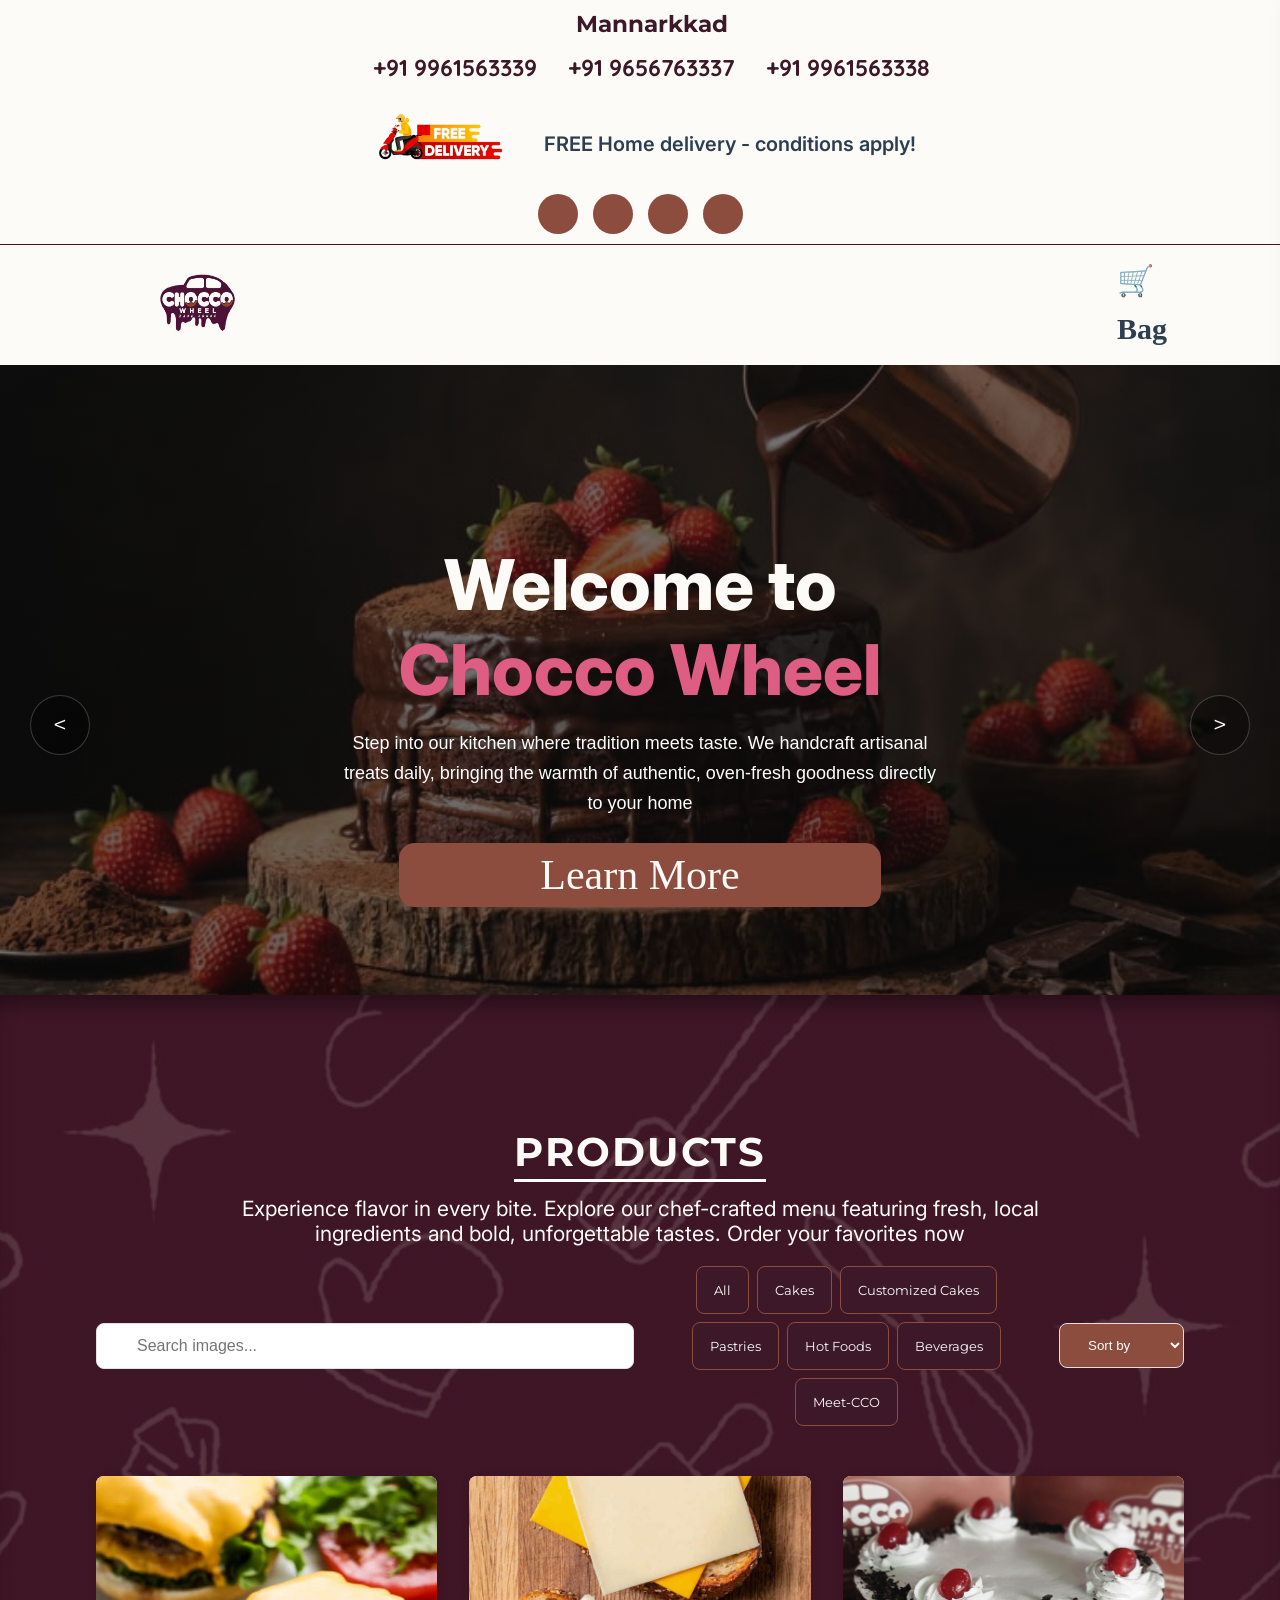
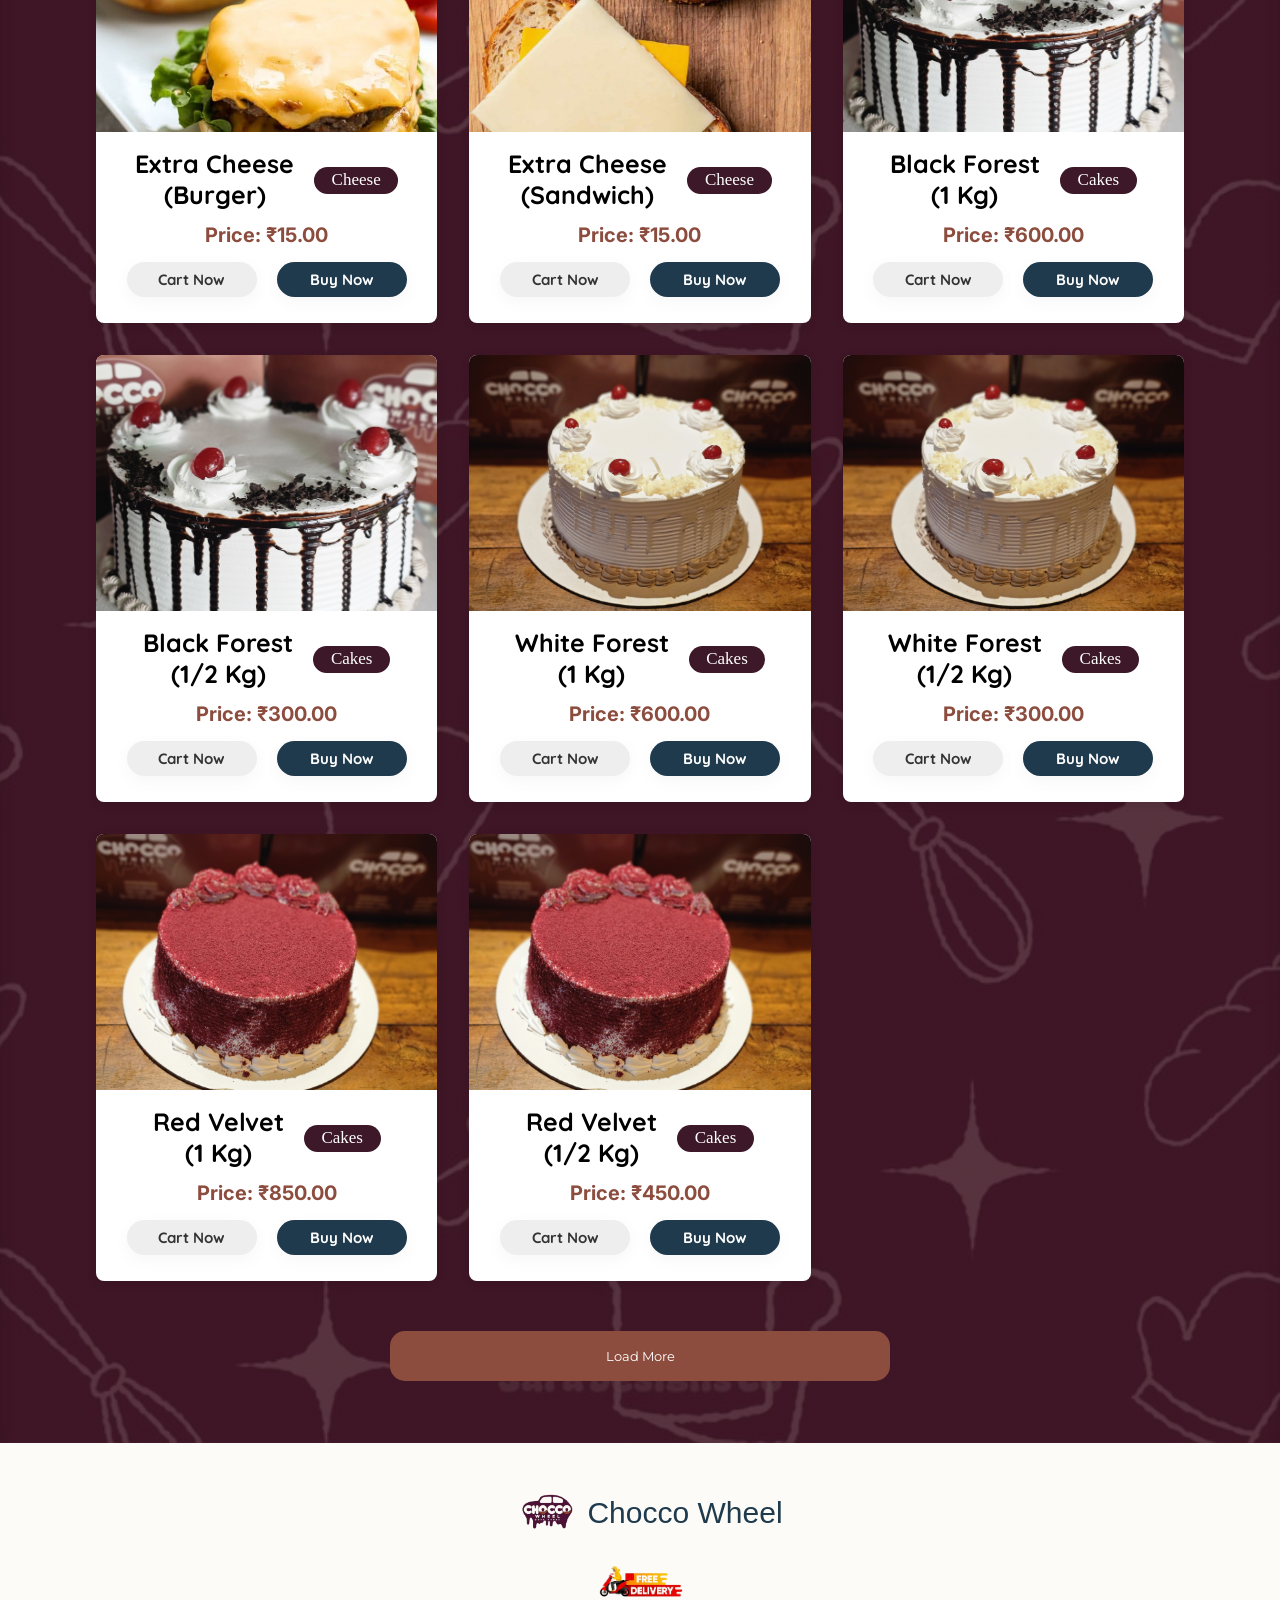
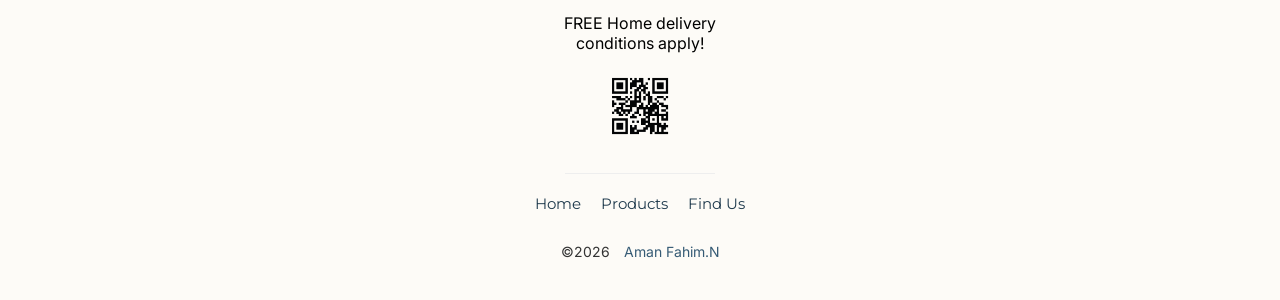
==== commit 6269964d: "Update index.html" ====
--- a/index.html
+++ b/index.html
@@ -323,7 +323,7 @@
             </div>
             <div class="free_delivery_banner_footer">
                 <img src="Free Delivery.png">
-                <p>FREE Home delivery condition apply!</p>
+                <p>FREE Home delivery conditions apply!</p>
             </div>
             <div class="footer-socials">
                 <a href="https://www.instagram.com/choccowheel_bakehouse?igsh=YXdsYjIyeWdrcWU0"><i class="fa-brands fa-instagram"></i></a>
